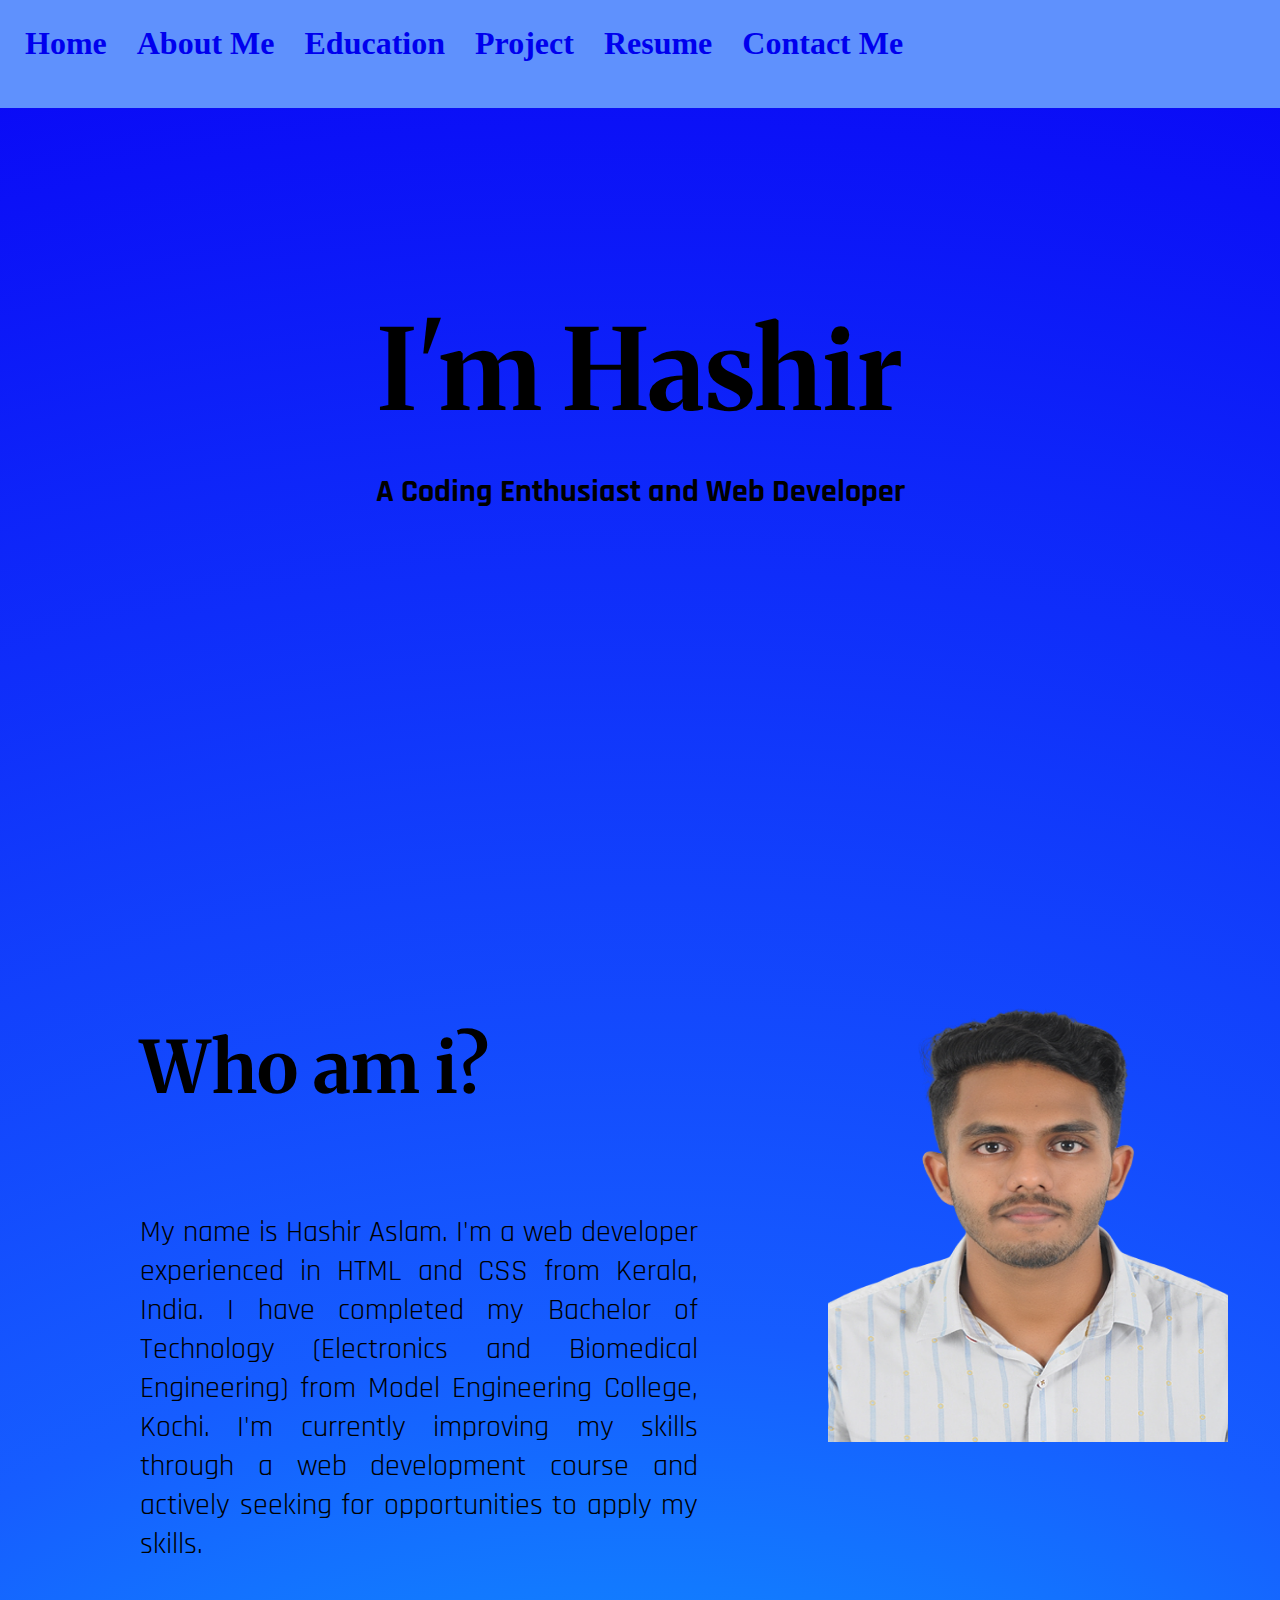
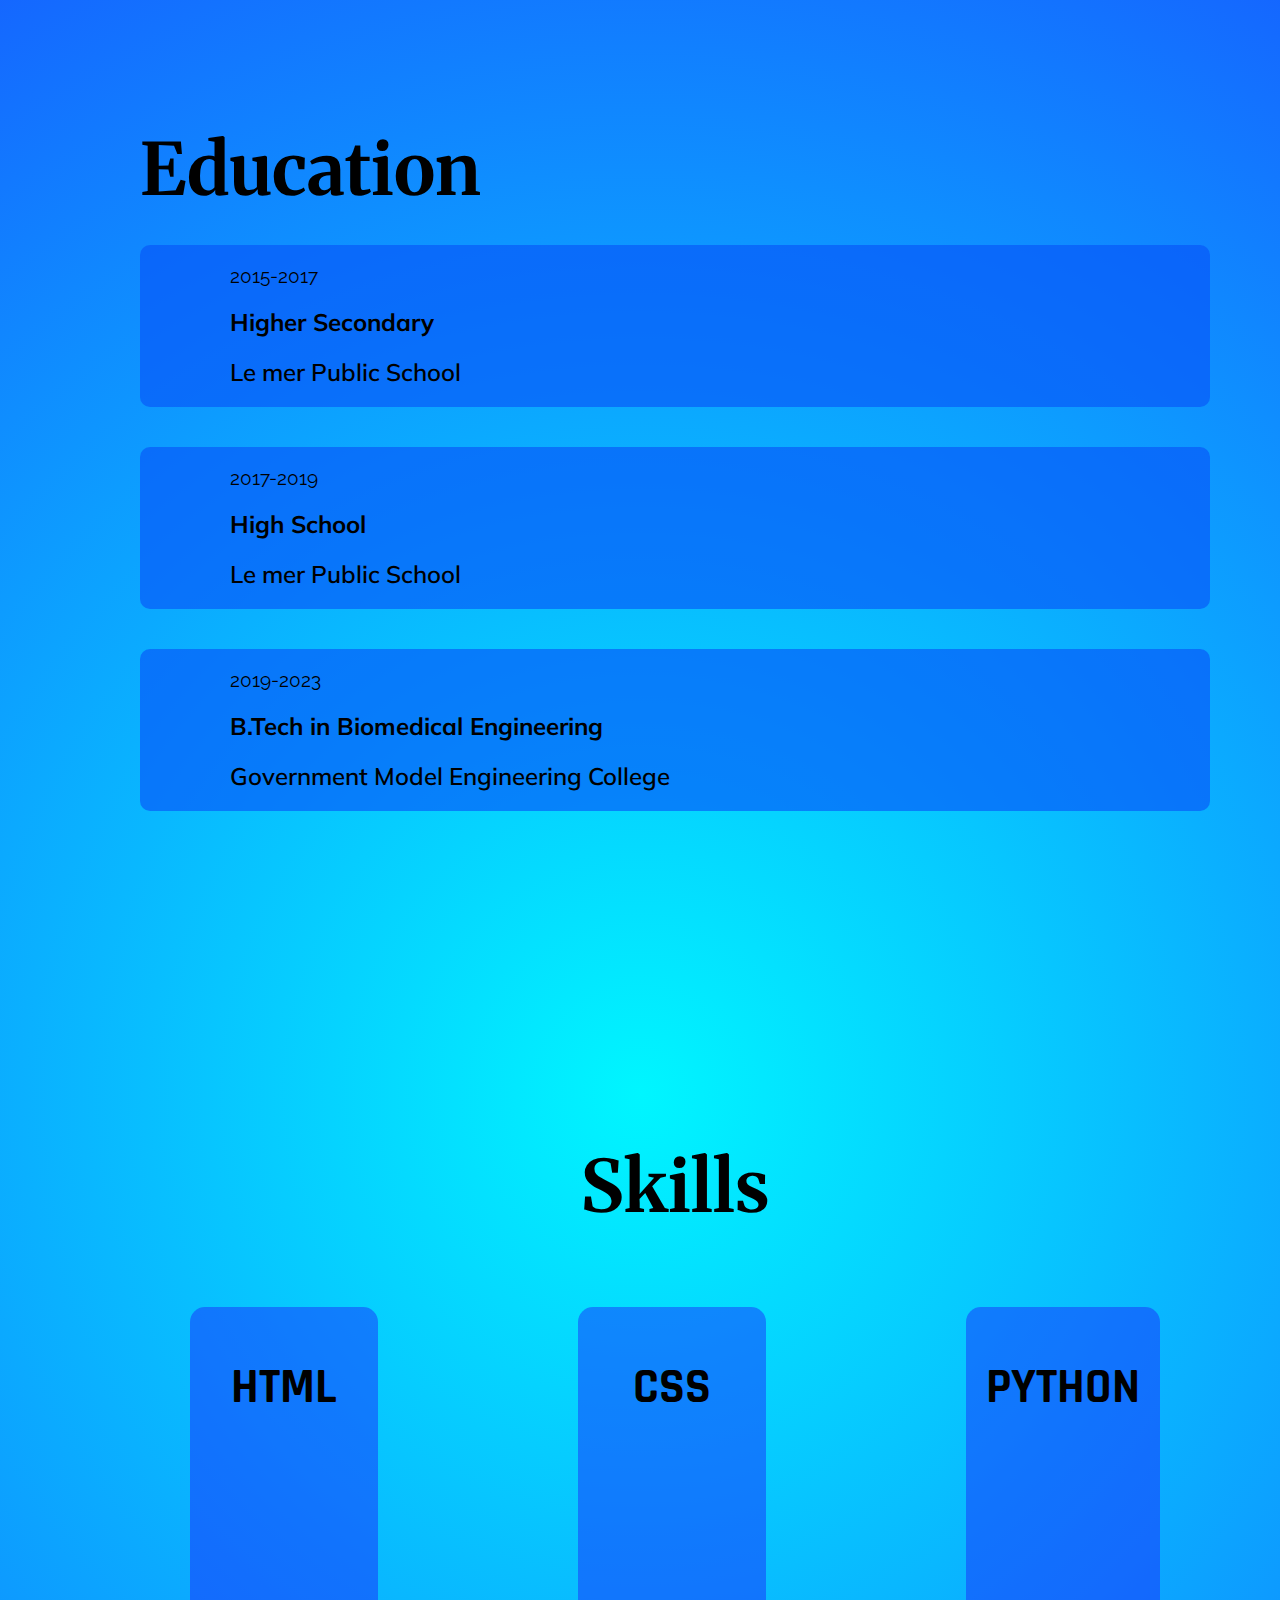
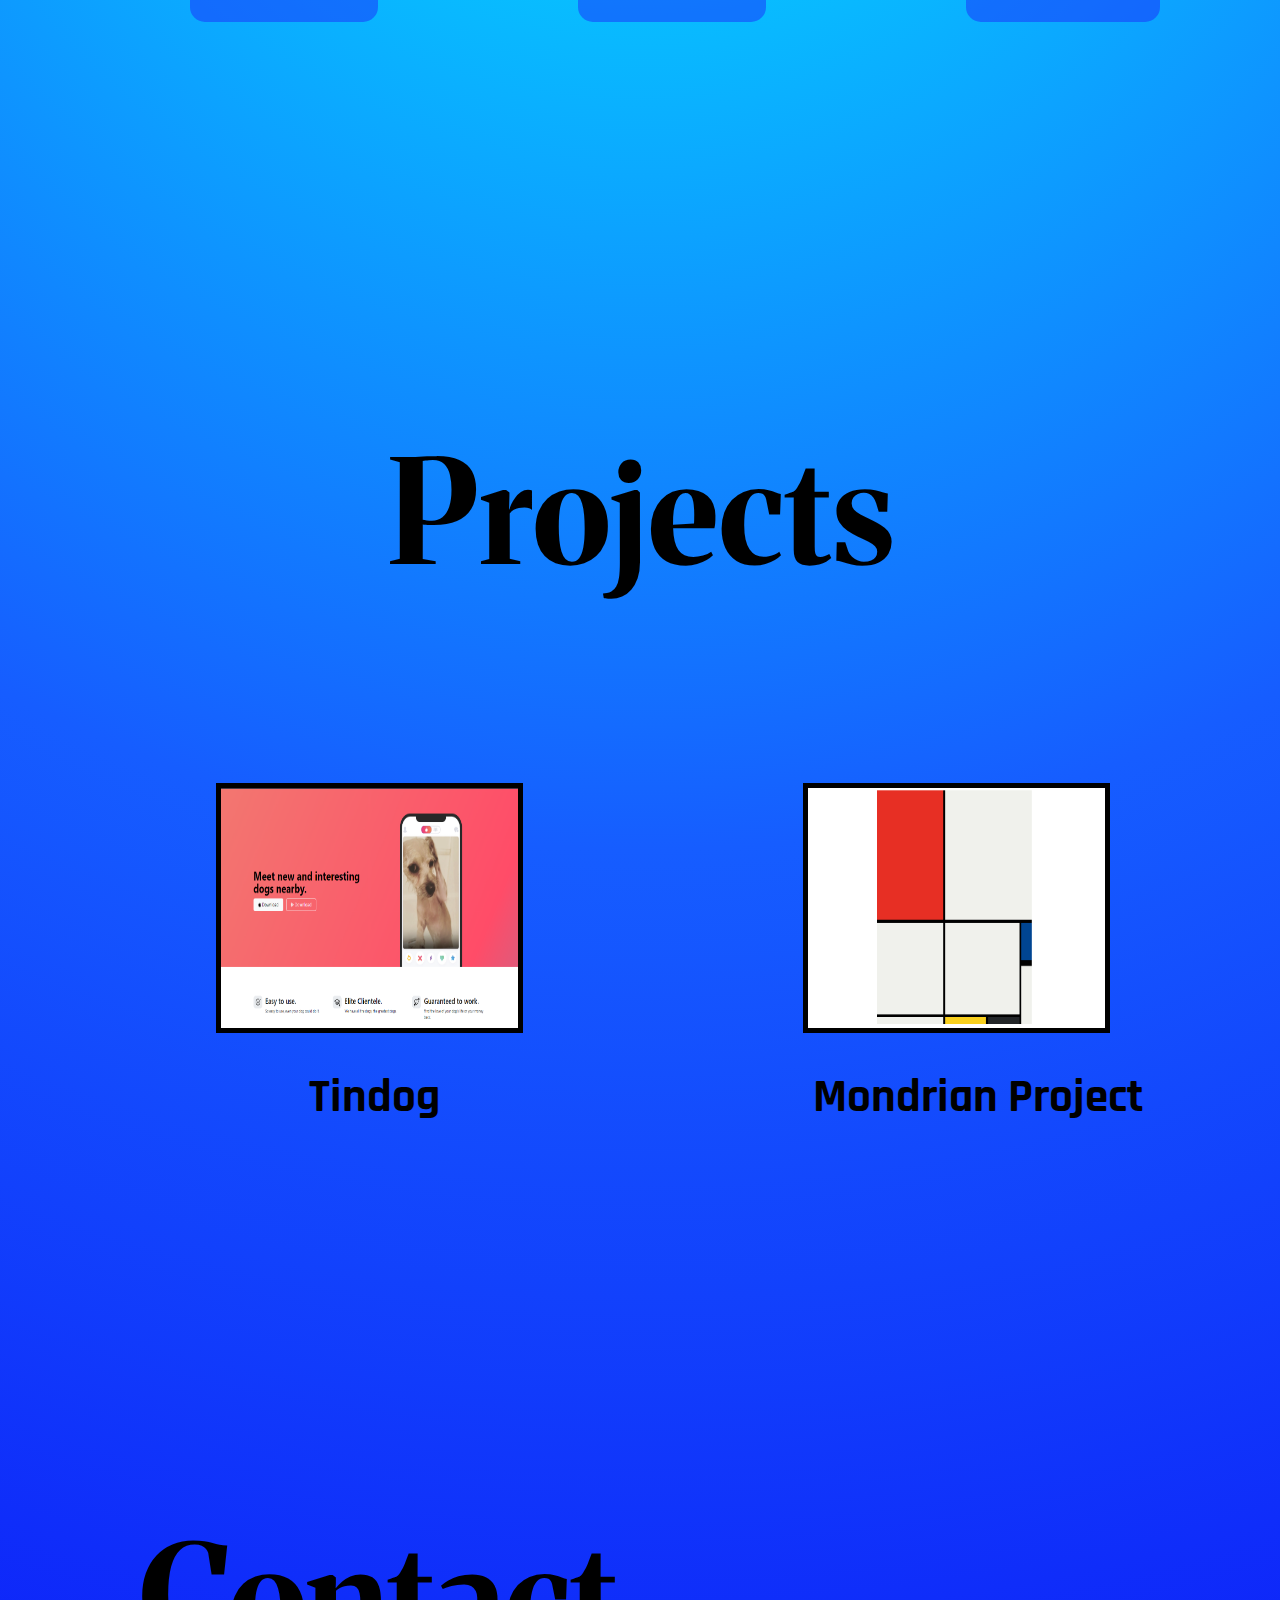
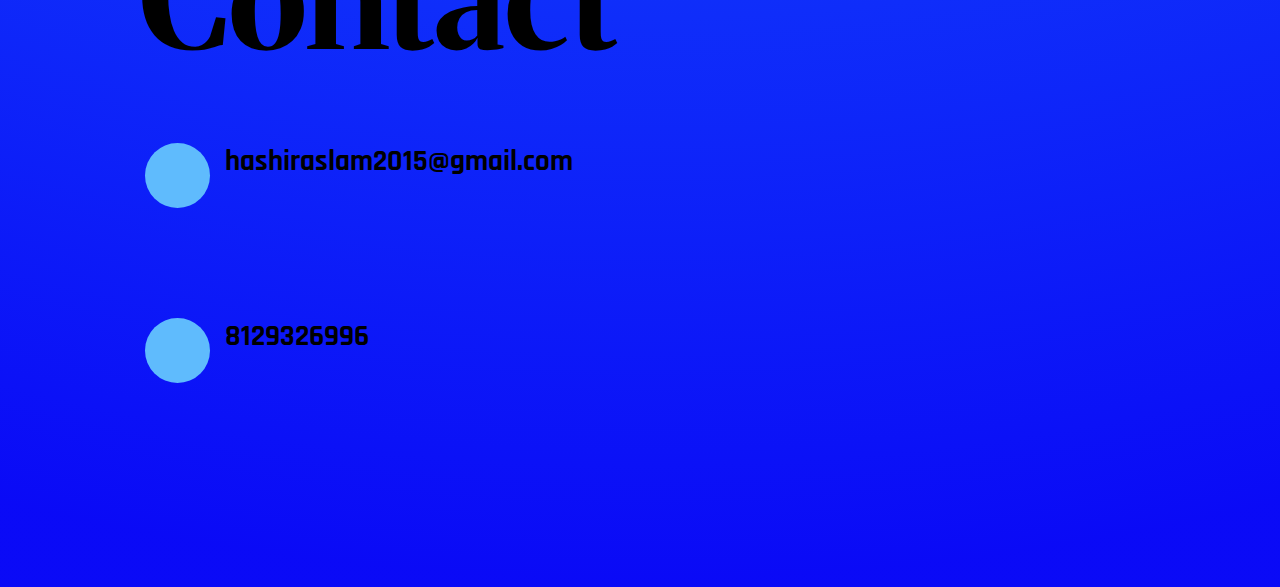
==== index.html @ 955c122b "first commit" ====
<!DOCTYPE html>
<html lang="en">
<head>
    <meta charset="UTF-8">
    <meta name="viewport" content="width=device-width, initial-scale=1.0">
    <title>Hashir Aslam</title>
    <link rel="stylesheet" href="./css/style.css">
    <link rel="stylesheet" href="https://pro.fontawesome.com/releases/v5.10.0/css/all.css" integrity="sha384-AYmEC3Yw5cVb3ZcuHtOA93w35dYTsvhLPVnYs9eStHfGJvOvKxVfELGroGkvsg+p" crossorigin="anonymous"/>
    <link rel="preconnect" href="https://fonts.googleapis.com">
    <link rel="preconnect" href="https://fonts.gstatic.com" crossorigin>
    <link rel="preconnect" href="https://fonts.googleapis.com">
    <link rel="preconnect" href="https://fonts.gstatic.com" crossorigin>
    <link href="https://fonts.googleapis.com/css2?family=Merriweather:ital@1&display=swap" rel="stylesheet">
    <link rel="preconnect" href="https://fonts.gstatic.com" crossorigin>
    <link href="https://fonts.googleapis.com/css2?family=Rajdhani&family=Slabo+27px&display=swap" rel="stylesheet">
    <link rel="preconnect" href="https://fonts.googleapis.com">
    <link rel="preconnect" href="https://fonts.gstatic.com" crossorigin>
    <link href="https://fonts.googleapis.com/css2?family=Mulish:wght@600;800&display=swap" rel="stylesheet">

    <link href="https://fonts.googleapis.com/css2?family=Raleway:wght@300&display=swap" rel="stylesheet">
    <link rel="stylesheet" href="https://pro.fontawesome.com/releases/v5.10.0/css/all.css" integrity="sha384-AYmEC3Yw5cVb3ZcuHtOA93w35dYTsvhLPVnYs9eStHfGJvOvKxVfELGroGkvsg+p" crossorigin="anonymous"/>
</head>
<body>
    <nav>
        <div class="container">
            <div class="nav">
                <ul class="navbar-list">
                    <li>
                        <h2><a href="index.html">Home</a></h2>
                    </li>
                    <li>
                        <h2><a href="#About">About Me</a></h2>
                    </li>
                    <li>
                        <h2><a href="#education">Education</a></h2>
                    </li>
                    <li>
                        <h2><a href="#project">Project</a></h2>
                    </li>
                    <li>
                        <!-- <h2><embed src="https://github.com/h-ashir/resume/blob/master/HashirAslam_Resume%20(1pg).pdf" type="">Resume</h2> -->
                        <h2><a href="https://github.com/h-ashir/resume/blob/master/HashirAslam_Resume%20(1pg).pdf" download>Resume</a></h2>
                     </li>
                    <li>
                        <h2><a href="#contact">Contact Me</a></h2>
                    </li>
                </ul>
            </div>

        </div>
    </nav>
    <main>
        <section id="home">
            <div class="container hero">
                <h1>I'm Hashir</h1>
                <h3>A Coding Enthusiast and Web Developer</h3>
            </div>
        </section>
        <section id="About">
            <div class="container about">
                <h1>Who am i?</h1>
                <img src="./assets/image/Photo-removebg-preview.png" alt="my-photo">
                <p>My name is Hashir Aslam. I'm a web developer experienced in HTML and CSS from Kerala, India. I have completed my Bachelor of Technology (Electronics and Biomedical Engineering) from Model Engineering College, Kochi. I'm currently improving my skills through a web development course and actively seeking for opportunities to apply my skills.</p>
            </div>
        </section>
        <section id="education">
            <div class="container education">
                <!-- <div class="education-body"> -->
                <div class="education-details">
                    <h1>Education</h1>
                    <div class="higher-secondary" id="edu">
                        <div class="icon">
                            <i class="fas fa-school"></i>
                        </div>
                        <div class="description">
                            <div class="education-year">2015-2017</div>
                            <div class="education-level">Higher Secondary</div>
                            <div class="education-institution">Le mer Public School</div>
                        </div>
                        
                        
                    </div>
                    <div class="high-school" id="edu">
                        <div class="icon">
                            <i class="fas fa-university"></i>
                        </div>
                        <div class="description">
                            <div class="education-year">2017-2019</div>
                            <div class="education-level">High School</div>
                            <div class="education-institution">Le mer Public School</div>
                        </div>
                        
                        
                    </div>
                    <div class="high-school" id="edu">
                        <div class="icon">
                            <i class="fas fa-graduation-cap"></i>
                        </div>
                        <div class="description">
                            <div class="education-year">2019-2023</div>
                            <div class="education-level">B.Tech in Biomedical Engineering</div>
                            <div class="education-institution">Government Model Engineering College</div>
                        </div>
                        
                        
                    </div>
                </div>
                <!-- </div> -->
            </div>
        </section>
        <section id="skills">
            <div class="container skills">
                <div class="skill-title">
                    <h1>Skills</h1>
                </div>
                <div class="skill-description">
                    <div class="skills-tab">
                        <div class="HTML-skills">
                            <div class="skill-icon">
                                <i class="fab fa-html5"></i>
                            </div>
                            <div class="skill-name">
                                <h3>HTML</h3>
                            </div>   
                        </div>
                    </div>
                    <div class="skills-tab">
                        <div class="CSS-skills">
                            <div class="skill-icon">
                                <i class="fab fa-css3-alt"></i>
                            </div>
                            <div class="skill-name">
                                <h3>CSS</h3>
                            </div>
                        </div>
                    </div>
                    <div class="skills-tab">
                        <div class="python-skills">
                            <div class="skill-icon">
                                <i class="fab fa-python"></i>
                            </div>
                            <div class="skill-name">
                                <h3>PYTHON</h3>
                            </div>
                        </div>
                    </div>
                </div>
                
            </div>
        </section>

        <section id="project">
            <div class="container project">
                <div class="project-title">
                    <h1>Projects</h1>
                </div>
                <div class="project-description">
                    <div class="project-tab">
                        <div class="mondrian">
                            <a href="https://h-ashir.github.io/Tindog/">
                                <img src="./assets/image/Tindog.png" class="proj-img" alt="tindog-image">
                            </a>
                            <div class="project-name">
                                <h3>Tindog</h3>
                            </div>
                        </div>
                        <div class="tindog">
                            <a href="https://h-ashir.github.io/Mondrian-project/">
                                <img src="./assets/image/Mondrian.png" class="proj-img" alt="mondrian-image">
                            </a>
                            <div class="project-name">
                                <h3>Mondrian Project</h3>
                            </div>
                        </div>
                        
                    </div>
                </div>
            </div>
        </section>
        <section id="contact">
            <div class="container contact">
                <div class="contact-title">
                    <h1>Contact</h1>
                </div>
                <div class="contact-descriptiom">
                    <div class="contact-tab">
                        <div class="mail">
                            <div class="contact-icon">
                                <i class="far fa-envelope"></i>
                            </div>
                            <div class="personal">
                                <a href="mailto:hashiraslam2015@gmail.com">
                                    <p>hashiraslam2015@gmail.com</p>
                                </a>
                            </div>
                        </div>
                        <div class="mail">
                            <div class="contact-icon">
                                <i class="fas fa-phone-alt"></i>
                            </div>
                            <div class="personal">
                                <a href="tel:+918129326996">
                                    <p>8129326996</p>
                                </a>
                            </div>
                        </div>
                    </div>
                </div>
            </div>

        </section>
    </main>
    
</body>
</html>
---- css/style.css ----
*{
    margin: 0;
    padding: 0;
    box-sizing: border-box;
}
/* #home{
    background-color: blue;
    height: 50px;
} */
/* .nav{
    background-color: blue;
} */
main{
    background: rgb(0,246,255);
    background: radial-gradient(circle, rgba(0,246,255,1) 0%, rgba(22,93,255,1) 49%, rgba(4,4,246,0.9780287114845938) 97%);
}
.nav{
    width: 100vw;
    background-color: #5f91fd;
    position: fixed;
    padding: 25px;
    height: 12vh;
}
.navbar-list{
    display: flex;
    gap: 30px;
}
li{
    list-style: none;
    /* padding: 20px; */
}
a{
    text-decoration: none;
}
#home{
    display: flex;
    justify-content: center;
    text-align: center;
    padding: 300px;
}
h1{
    font-family: 'Merriweather', serif;
}
h3{
    font-family: 'Rajdhani', sans-serif;
    padding-top: 30px;
}
p{
    font-family: 'Rajdhani', sans-serif;
}
h2{
    font-size: 2rem;
}
.hero h1{
    font-size: 7rem;
}
.hero h3{
    font-size: 2rem;
}

/* .about{
    display: flex;
    flex-direction: column; 
    width: 800px;
    justify-content: center;
    margin-left: 300px;
} */

.about{
    display: grid;
    grid-template-columns: 1.3fr 1fr;
    grid-template-rows: 1fr 1fr;
    grid-gap: 50px;
    /* height: 100vh; */
}
.about:nth-child(1){
    width: 85vw;
    margin-left: 140px;
}

img{
    height: 450px;
    width: 400px;
    margin-top: 180px;
    grid-row: span 2;
    margin-left: 80px;
}

.about h1{
    font-size: 4.5rem;
    /* text-align: center; */
    margin-top: 210px;
    margin-bottom: 50px;
}
.about p{
    text-align: justify;
    font-size: 1.9rem;
}
/*  */
.education{
    /* background-color: bisque; */
    /* display: flex; */
    /* flex-direction: column; */
    /* gap: 30px; */
    padding: 70px;
    padding-top: 160px;
    height: 85vh;
    margin-left: 70px;
    height: 100%;
}

.education-details h1{
    font-size: 4.5rem;
}
.education-year{
    font-family: 'Raleway', sans-serif;
    font-size: 1.2rem;
}
.education-level{
    font-family: 'Mulish', sans-serif;
    font-weight:bolder;
    font-size: 1.5rem;
}
.education-institution{
    font-family: 'Mulish', sans-serif;
    font-weight: 600;
    font-size: 1.5rem;
}
#edu{
    margin-top: 30px;
    display: flex;
    /* gap: 20px; */
    background-color: rgba(8, 84, 247, 0.637);
    border-radius: 10px;
    padding: 20px;
    margin-bottom: 40px;

}
.description{
    display: flex;
    flex-direction: column;
    gap: 20px;
    /* margin-left: 20px; */
}

.icon{
    display: flex;
    justify-content: center;
    align-items: center;
    /* background-color: rgb(0, 110, 255); */
    margin-right: 10px;
    height: 60px;
    width: 60px;
    border-radius: 50%;
}

.fa-school{
    color: rgb(2, 39, 160);
    font-size: 2.1rem;
}
.fa-university{
    color: rgb(2, 39, 160);
    font-size: 2.5rem;
}
.fa-graduation-cap{
    color: rgb(2, 39, 160);
    font-size: 2.5rem;
}

#skills{
    margin-left: 70px;
    padding: 70px;
    /* display: flex;
    justify-content: center; */
    /* margin-top: 30px; */
}
.skill-title{
    display: flex;
    justify-content: center;
    margin-top: 150px;
}
.skill-title h1{
    font-size: 4.5rem;

}
.skill-description{
    /* background-color: aqua; */
    width: 100%;
    display: flex;
    gap: 30px;
    display: flex;
    /* flex-wrap: wrap; */
    /* flex-flow: row wrap; */
    justify-content:space-evenly;
    /* padding-top: 30px; */
    margin-top: 25px;
    gap: 200px;
    padding: 50px;

}
.skills-tab{
    display: flex;
    /* flex-direction: column; */
    justify-content: center;
    padding: 20px;
    width: 35vw;
    height: 35vh;
    background-color: rgba(28, 32, 250, 0.452);
    border-radius: 15px;
}
/* .inside-skills{
    background-color: blueviolet;
} */
.skill-icon{
    display: flex;
    justify-content: center;
}
.fa-html5{
    /* color: rgba(246,123,53,255); */
    font-size: 7.5rem;
}
.fa-css3-alt{
    font-size: 7.5rem;
}
.fa-python{
    font-size: 7.5rem;
}
.skill-name h3{
    font-size: 3rem;
}

#project{
    /* margin-left: 70px; */
    padding: 70px;
    margin-top: 180px;
    padding-top: 100px;
    /* display: flex;
    justify-content: center; */
}
.project-title{
    display: flex;
    justify-content: center;
    font-size: 4.5rem;
}
.project-description{
    width: 100%;
    gap: 100px;
    gap: 200px;
}
.project-tab{
    /* background-color: aqua; */
    display: flex;
    justify-content: center;
    gap: 200px;

}
.project-name{
    display: flex;
    justify-content: center;
}
.proj-img{
    width: 24vw;
    /* width: 300px; */
    border: 5px solid black;
    height: 250px;
}
.project-name{
    padding-left: 90px;
    font-size: 2.5rem;
}

.contact{
    padding: 70px;
    padding-top: 260px;
    height: 85vh;
    /* padding-top: 100px; */
    margin-left: 70px;
    height: 110vh;
}
.contact-tab{
    /* background-color: #5fbbfd; */
    display: grid;
    grid-template-rows: 1fr 1fr;
    grid-gap: 50px;
}
.mail{
    display: flex;
    flex-direction: row;
    gap: 15px;
    padding: 5px;
    margin-top: 50px;
}
a{
    text-decoration: none;
}
.contact-title{
    padding-top: 50px;
    font-size: 4.5rem;
}
.personal p{
        font-size: 1.8rem;
        color: black;
        font-weight: bold;
}
.contact-icon{
    background-color: #5fbbfd;
    height: 65px;
    width: 65px;
    display: flex;
    justify-content: center;
    align-items: center;
    border-radius: 50%;
}
.fa-envelope{
    font-size: 2.1rem;
}
.fa-phone-alt{
    font-size: 2.1rem;
}
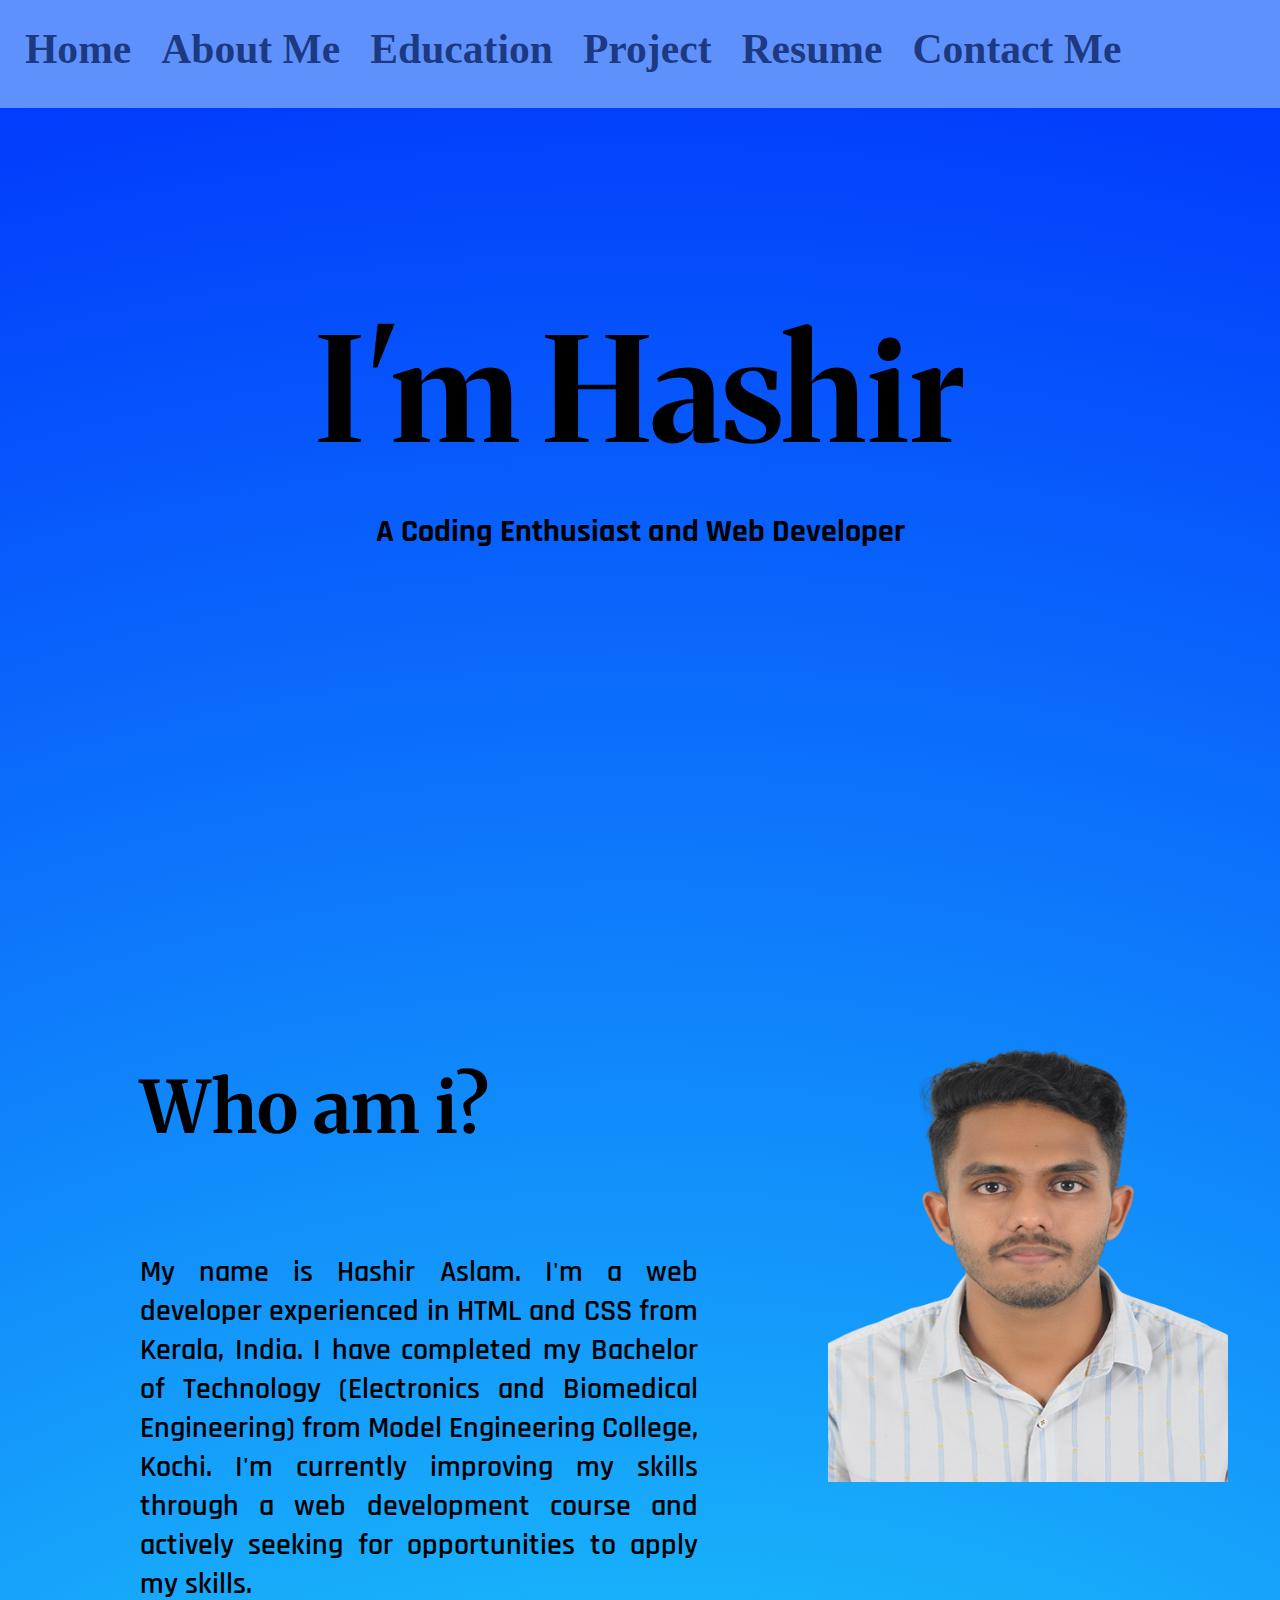
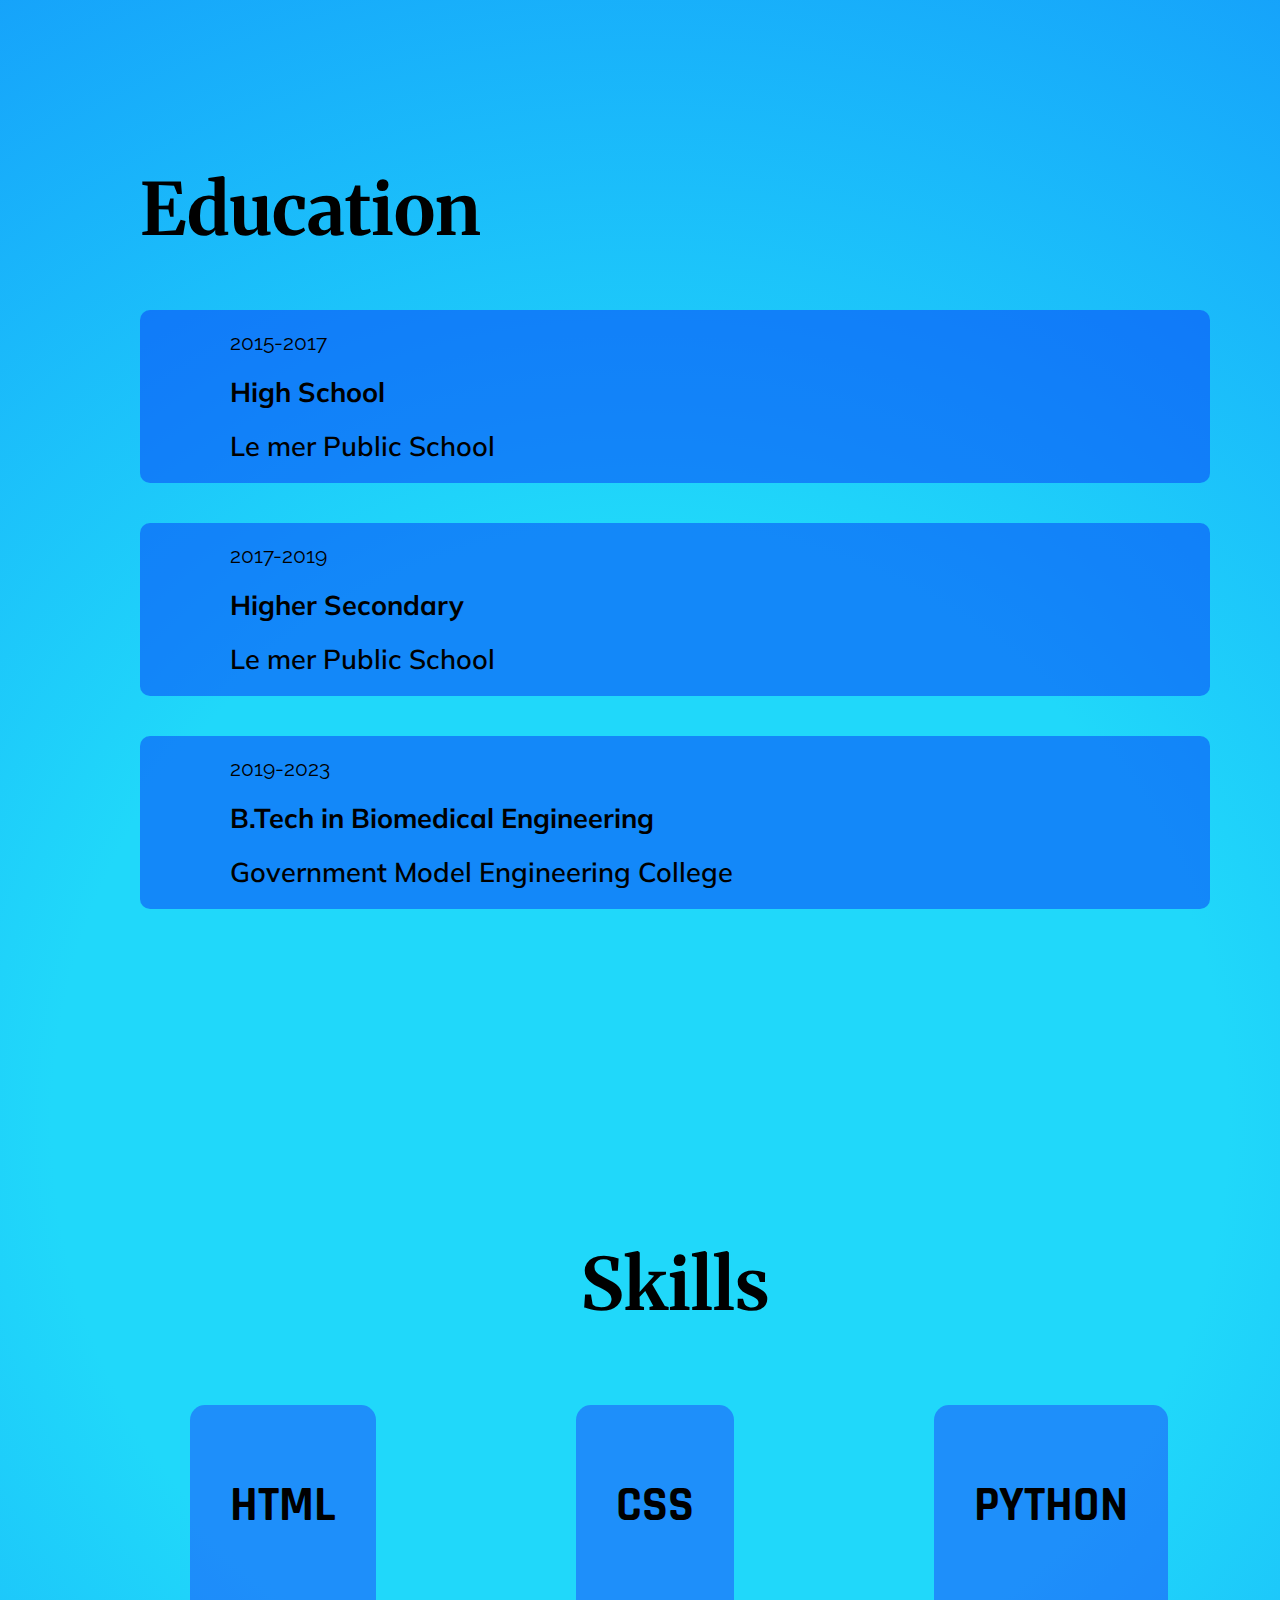
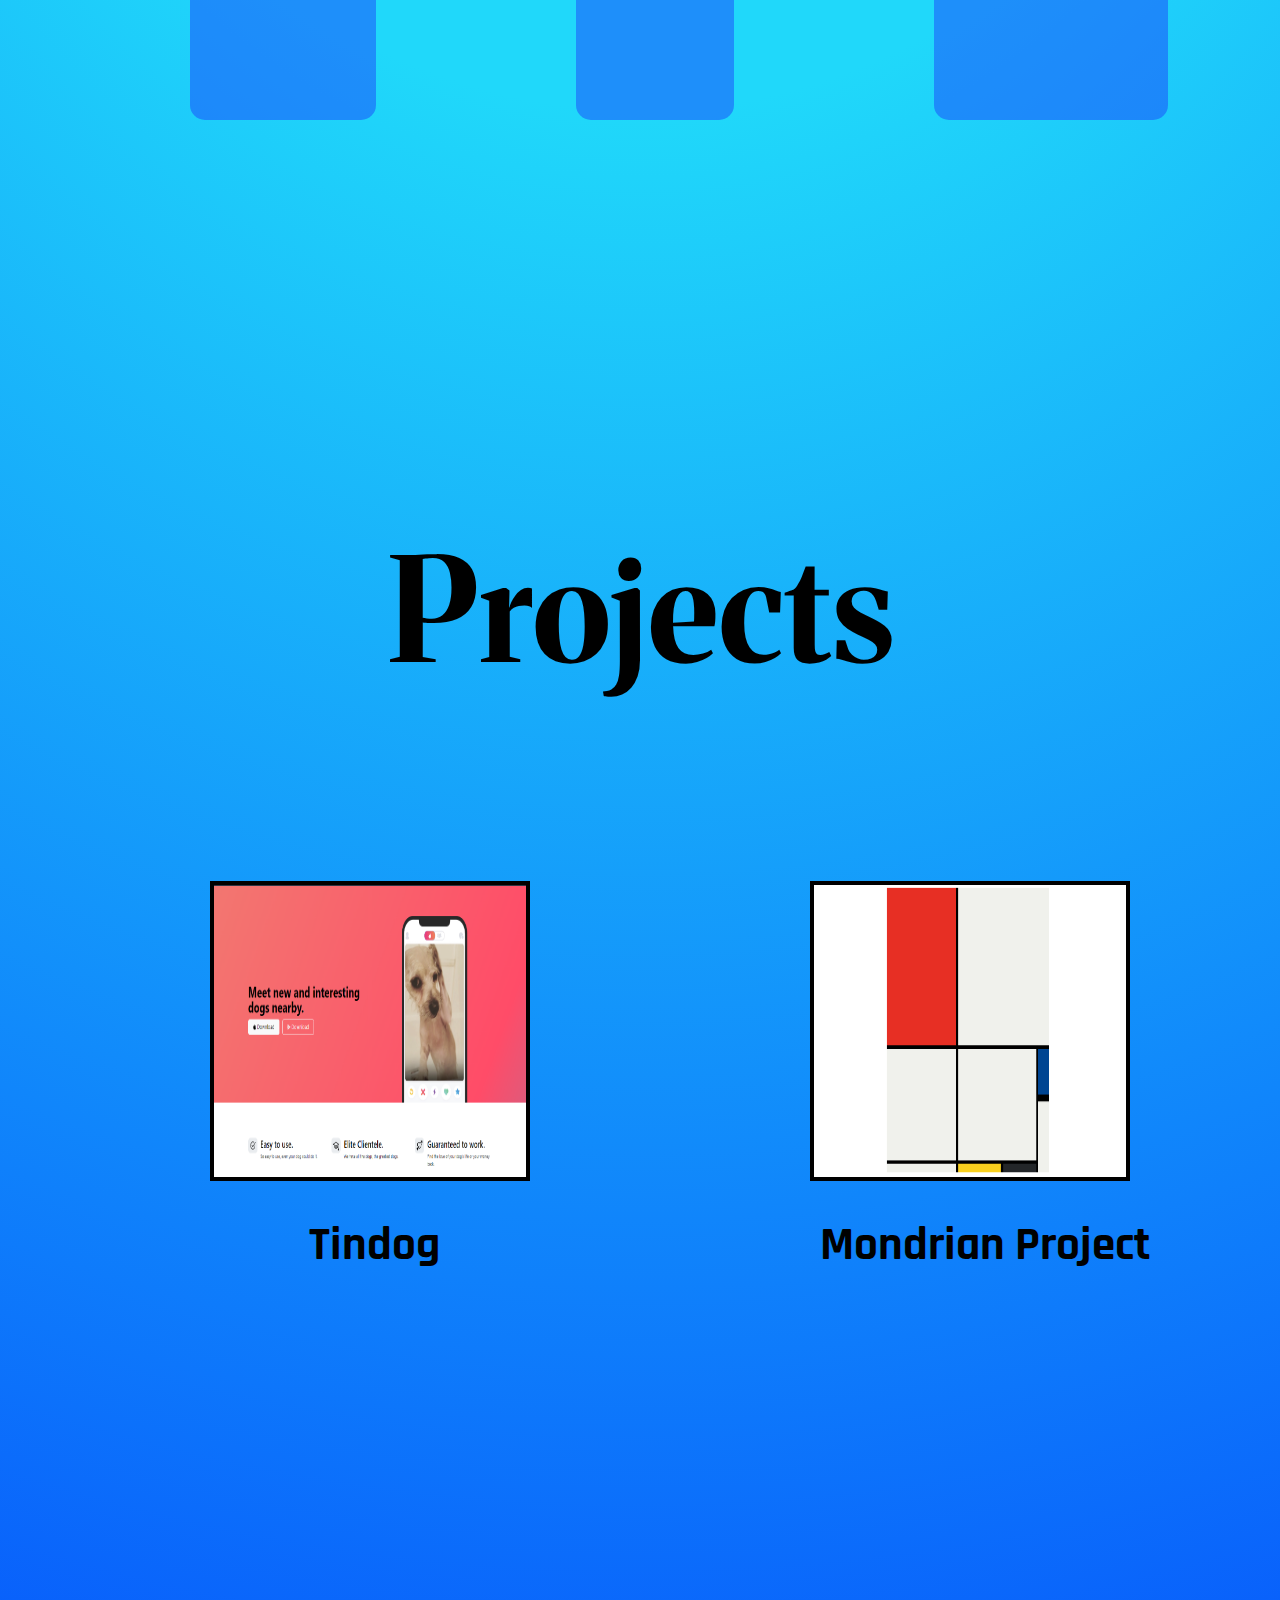
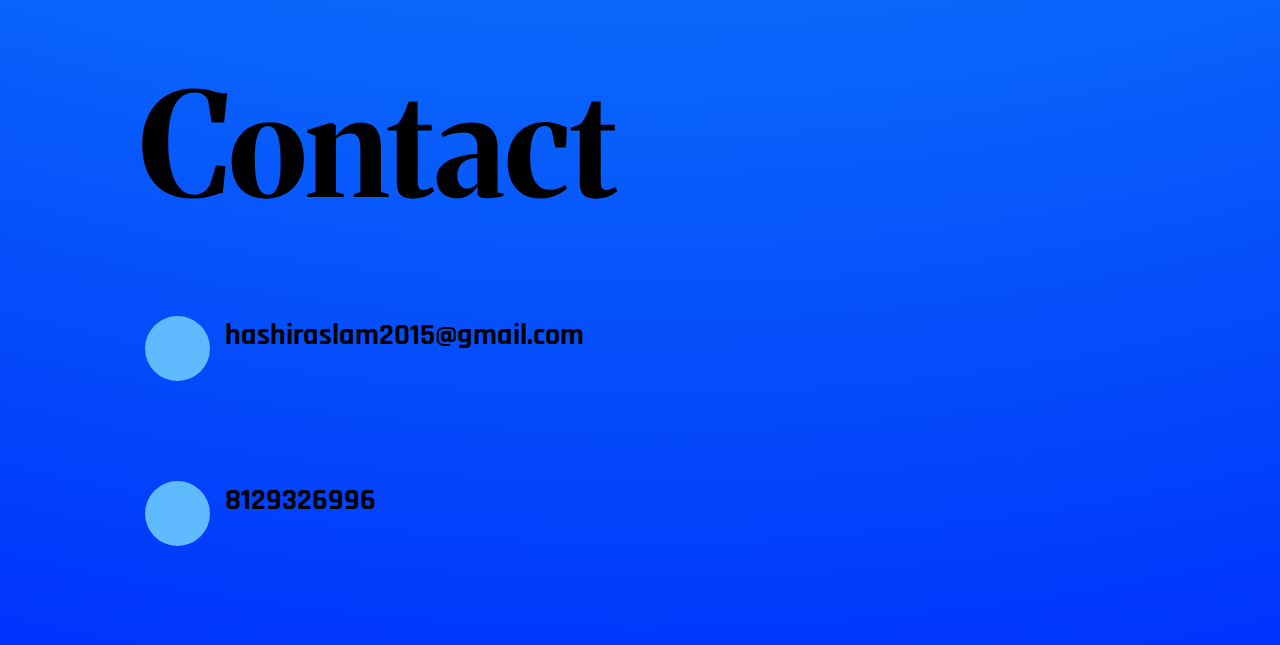
==== commit 06b5756f: "css changes 1" ====
--- a/index.html
+++ b/index.html
@@ -74,7 +74,7 @@
                         </div>
                         <div class="description">
                             <div class="education-year">2015-2017</div>
-                            <div class="education-level">Higher Secondary</div>
+                            <div class="education-level">High School</div>
                             <div class="education-institution">Le mer Public School</div>
                         </div>
                         
@@ -86,7 +86,7 @@
                         </div>
                         <div class="description">
                             <div class="education-year">2017-2019</div>
-                            <div class="education-level">High School</div>
+                            <div class="education-level">Higher Secondary</div>
                             <div class="education-institution">Le mer Public School</div>
                         </div>
                         
--- a/css/style.css
+++ b/css/style.css
@@ -11,8 +11,8 @@
     background-color: blue;
 } */
 main{
-    background: rgb(0,246,255);
-    background: radial-gradient(circle, rgba(0,246,255,1) 0%, rgba(22,93,255,1) 49%, rgba(4,4,246,0.9780287114845938) 97%);
+    background: rgb(32,216,250);
+    background: radial-gradient(circle, rgba(32,216,250,1) 21%, rgba(0,51,252,1) 100%);
 }
 .nav{
     width: 100vw;
@@ -25,6 +25,10 @@
     display: flex;
     gap: 30px;
 }
+.nav a{
+    color: rgba(0, 17, 73, 0.705)
+}
+
 li{
     list-style: none;
     /* padding: 20px; */
@@ -49,10 +53,10 @@
     font-family: 'Rajdhani', sans-serif;
 }
 h2{
-    font-size: 2rem;
+    font-size: 2.6rem;
 }
 .hero h1{
-    font-size: 7rem;
+    font-size: 9rem;
 }
 .hero h3{
     font-size: 2rem;
@@ -95,6 +99,7 @@
 .about p{
     text-align: justify;
     font-size: 1.9rem;
+    font-weight: 600;
 }
 /*  */
 .education{
@@ -111,26 +116,27 @@
 
 .education-details h1{
     font-size: 4.5rem;
+    padding-bottom: 25px;
 }
 .education-year{
     font-family: 'Raleway', sans-serif;
-    font-size: 1.2rem;
+    font-size: 1.3rem;
 }
 .education-level{
     font-family: 'Mulish', sans-serif;
     font-weight:bolder;
-    font-size: 1.5rem;
+    font-size: 1.7rem;
 }
 .education-institution{
     font-family: 'Mulish', sans-serif;
     font-weight: 600;
-    font-size: 1.5rem;
+    font-size: 1.7rem;
 }
 #edu{
     margin-top: 30px;
     display: flex;
     /* gap: 20px; */
-    background-color: rgba(8, 84, 247, 0.637);
+    background-color: rgba(8, 64, 247, 0.521);
     border-radius: 10px;
     padding: 20px;
     margin-bottom: 40px;
@@ -155,15 +161,15 @@
 }
 
 .fa-school{
-    color: rgb(2, 39, 160);
+    color: rgb(0, 8, 122);
     font-size: 2.1rem;
 }
 .fa-university{
-    color: rgb(2, 39, 160);
+    color: rgb(0, 8, 122);
     font-size: 2.5rem;
 }
 .fa-graduation-cap{
-    color: rgb(2, 39, 160);
+    color: rgb(0, 8, 122);
     font-size: 2.5rem;
 }
 
@@ -202,10 +208,10 @@
     display: flex;
     /* flex-direction: column; */
     justify-content: center;
-    padding: 20px;
+    padding: 40px;
     width: 35vw;
     height: 35vh;
-    background-color: rgba(28, 32, 250, 0.452);
+    background-color: rgba(28, 61, 250, 0.466);
     border-radius: 15px;
 }
 /* .inside-skills{
@@ -244,8 +250,7 @@
 }
 .project-description{
     width: 100%;
-    gap: 100px;
-    gap: 200px;
+
 }
 .project-tab{
     /* background-color: aqua; */
@@ -257,16 +262,14 @@
 .project-name{
     display: flex;
     justify-content: center;
-}
-.proj-img{
-    width: 24vw;
-    /* width: 300px; */
-    border: 5px solid black;
-    height: 250px;
-}
-.project-name{
     padding-left: 90px;
     font-size: 2.5rem;
+}
+.proj-img{
+    width: 25vw;
+    /* width: 300px; */
+    border: 4px solid black;
+    height: 300px;
 }
 
 .contact{
@@ -275,13 +278,13 @@
     height: 85vh;
     /* padding-top: 100px; */
     margin-left: 70px;
-    height: 110vh;
+    height: 100vh;
 }
 .contact-tab{
     /* background-color: #5fbbfd; */
     display: grid;
     grid-template-rows: 1fr 1fr;
-    grid-gap: 50px;
+    grid-gap: 40px;
 }
 .mail{
     display: flex;
@@ -295,10 +298,11 @@
 }
 .contact-title{
     padding-top: 50px;
+    margin-bottom: 25px;
     font-size: 4.5rem;
 }
 .personal p{
-        font-size: 1.8rem;
+        font-size: 1.9rem;
         color: black;
         font-weight: bold;
 }
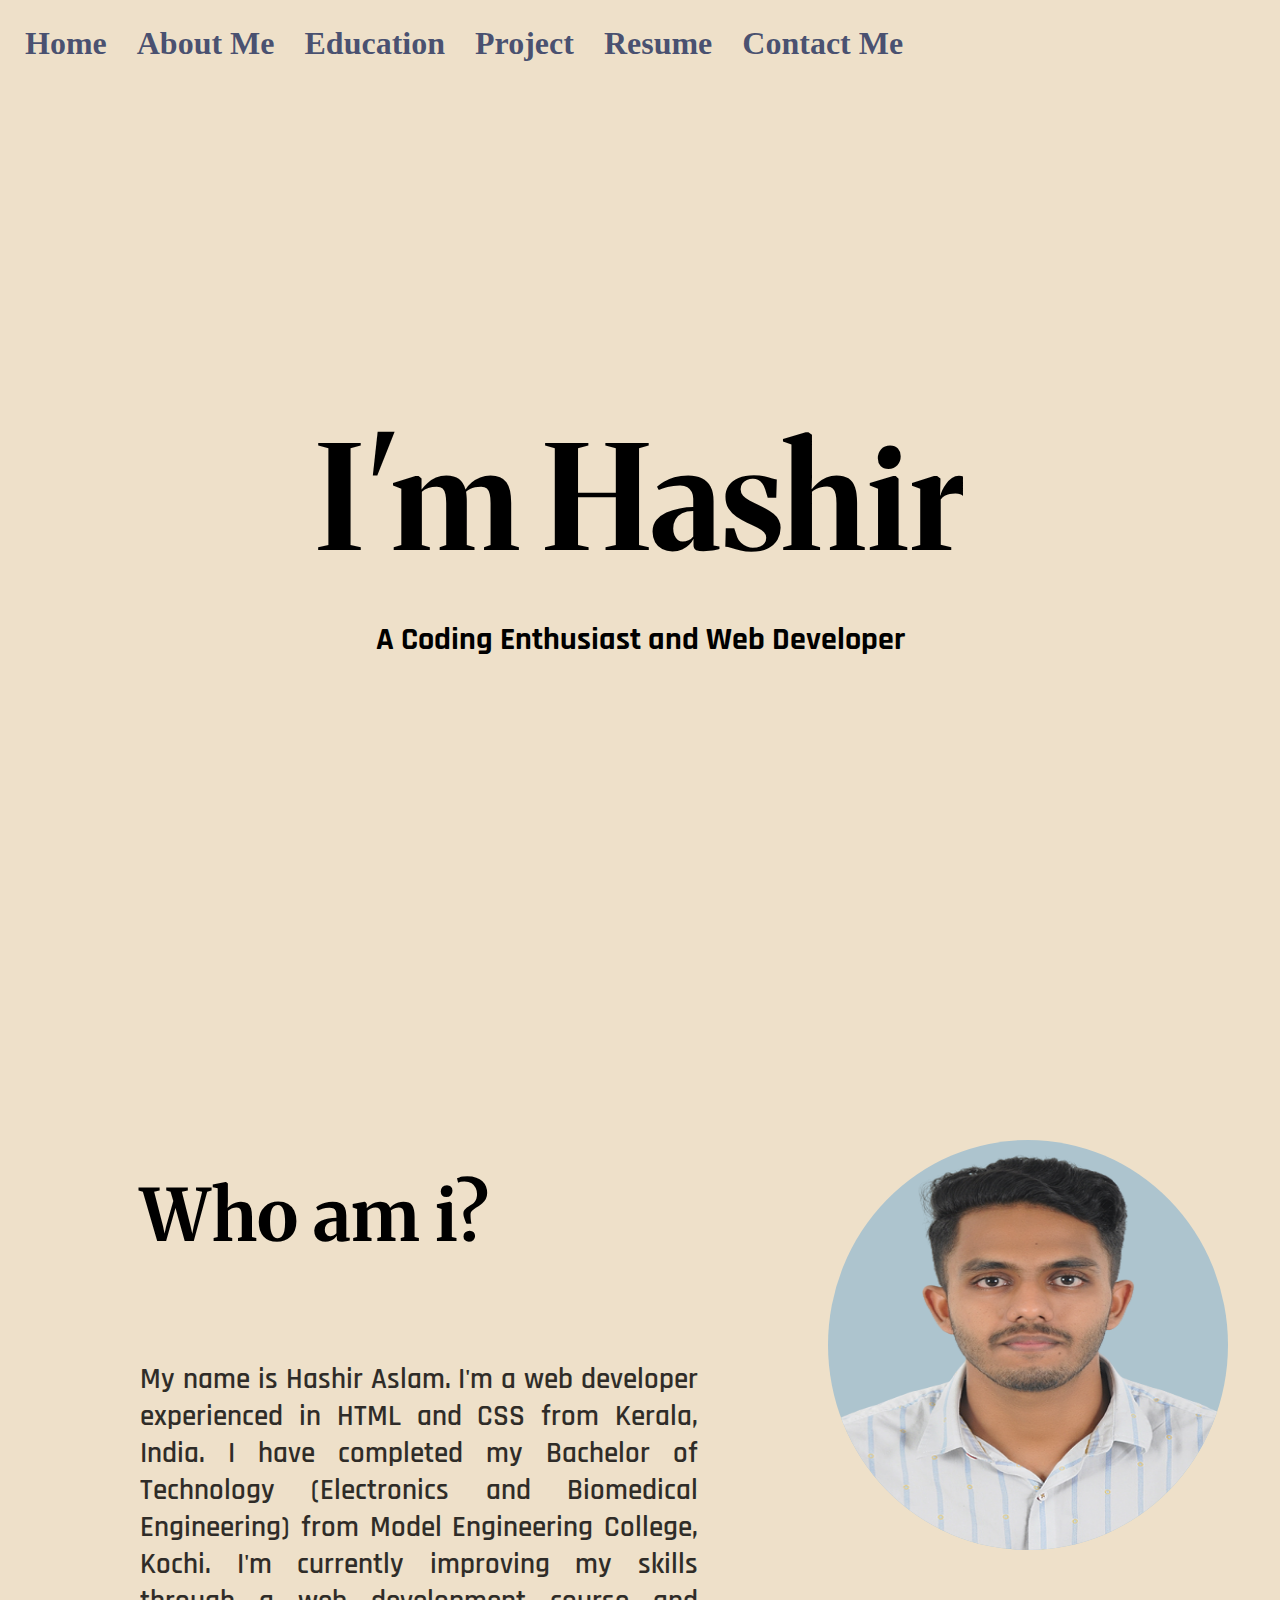
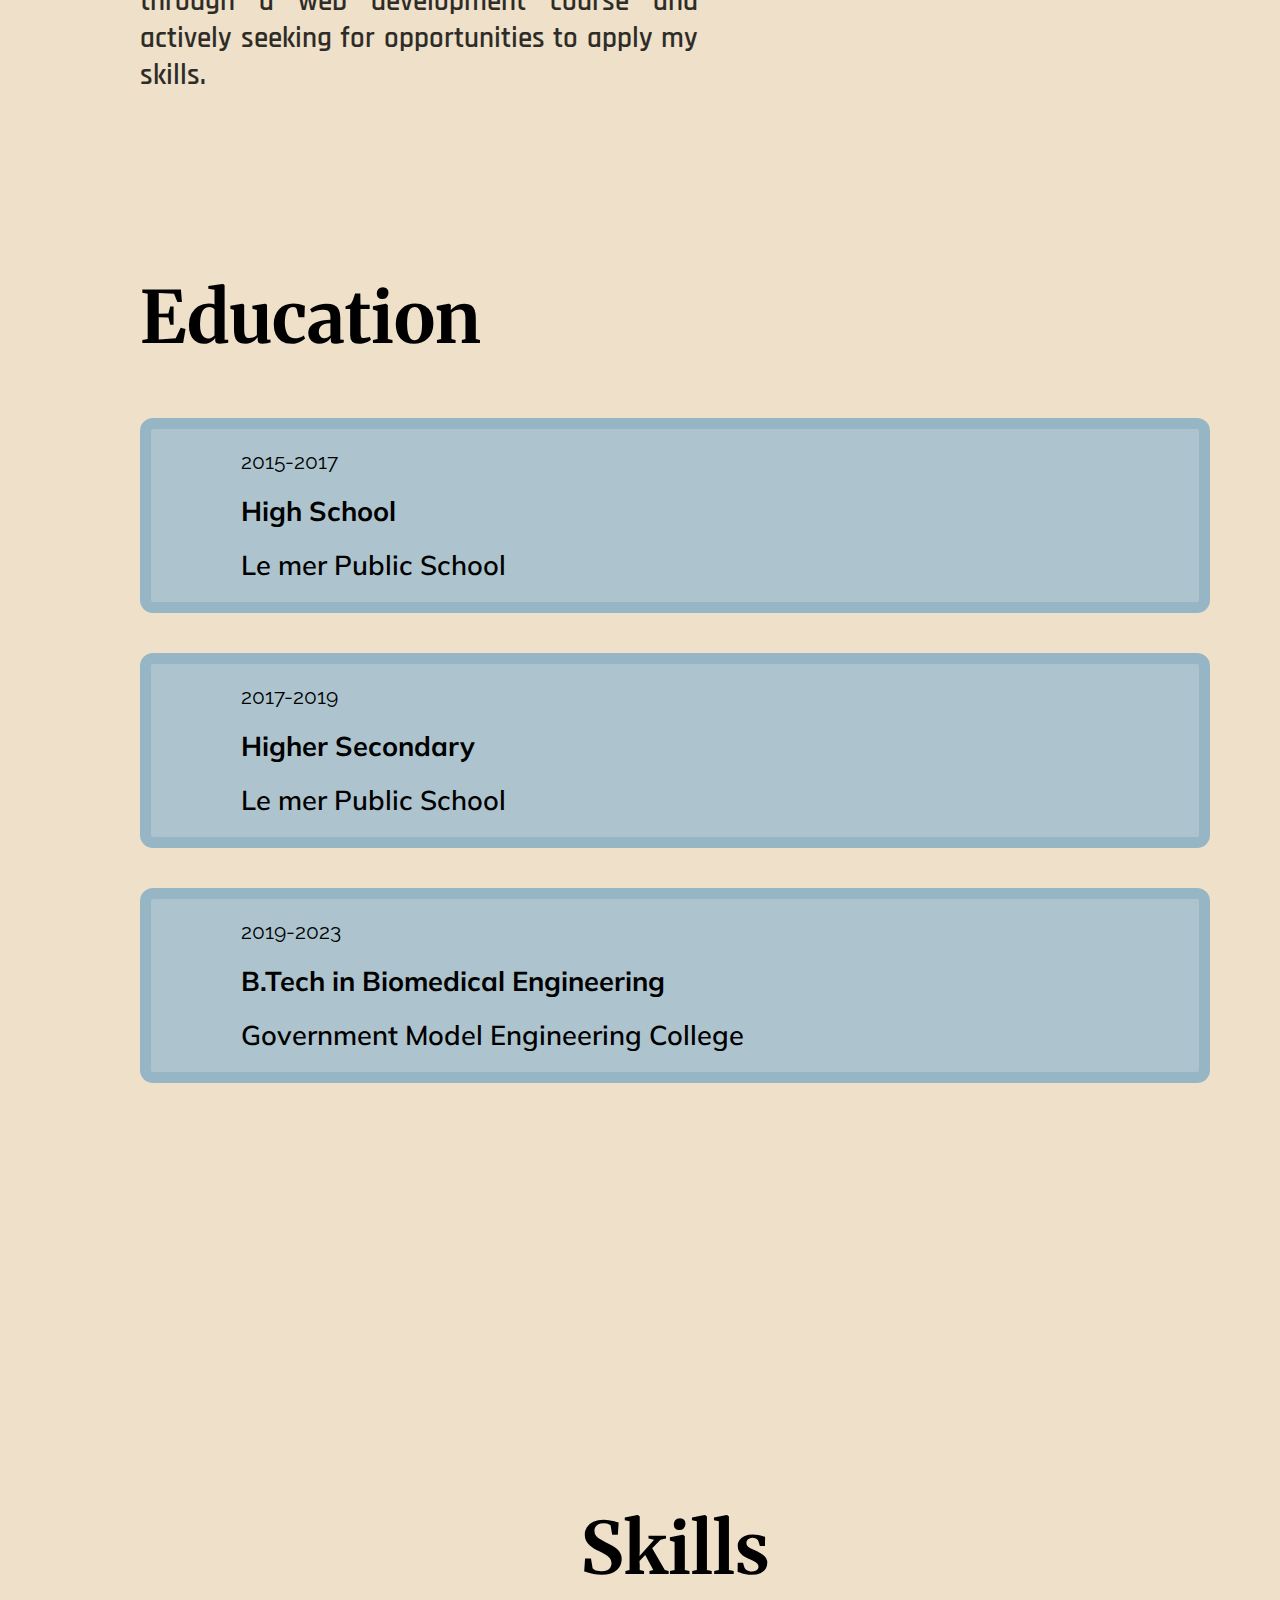
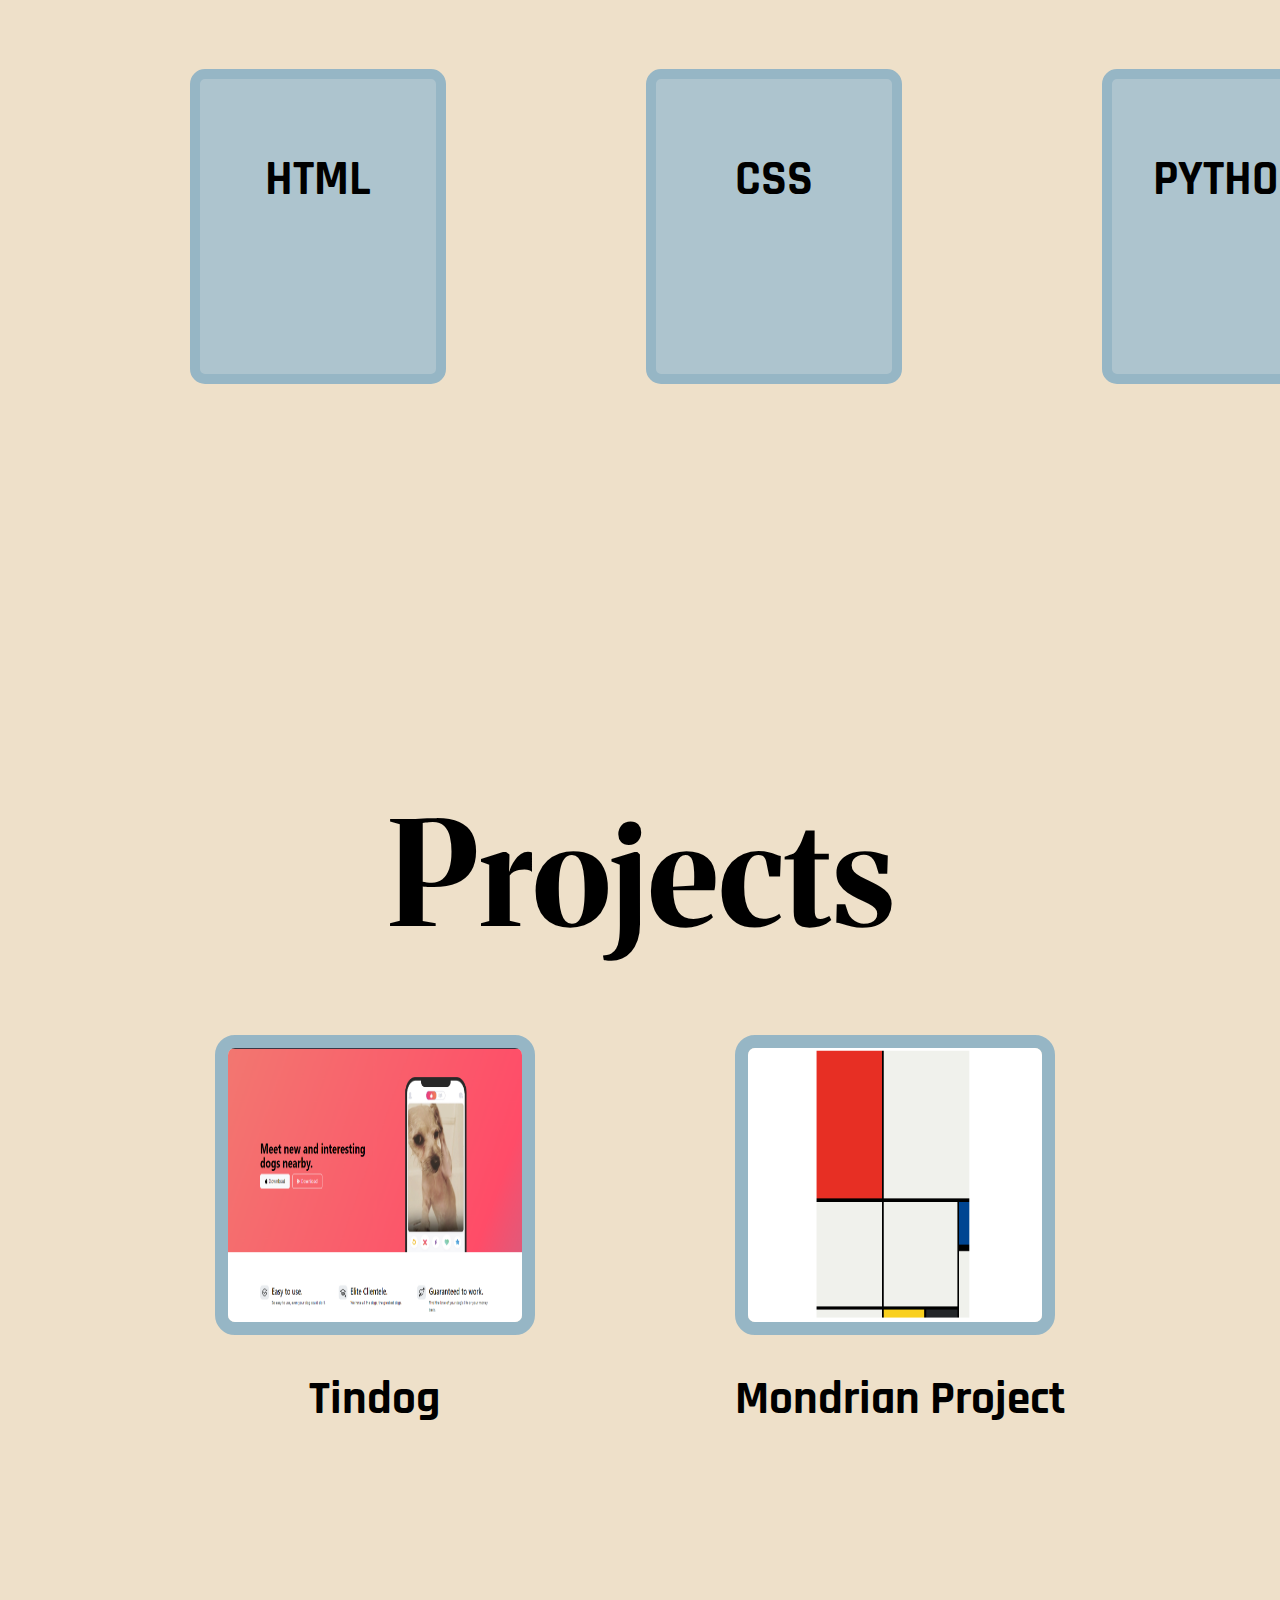
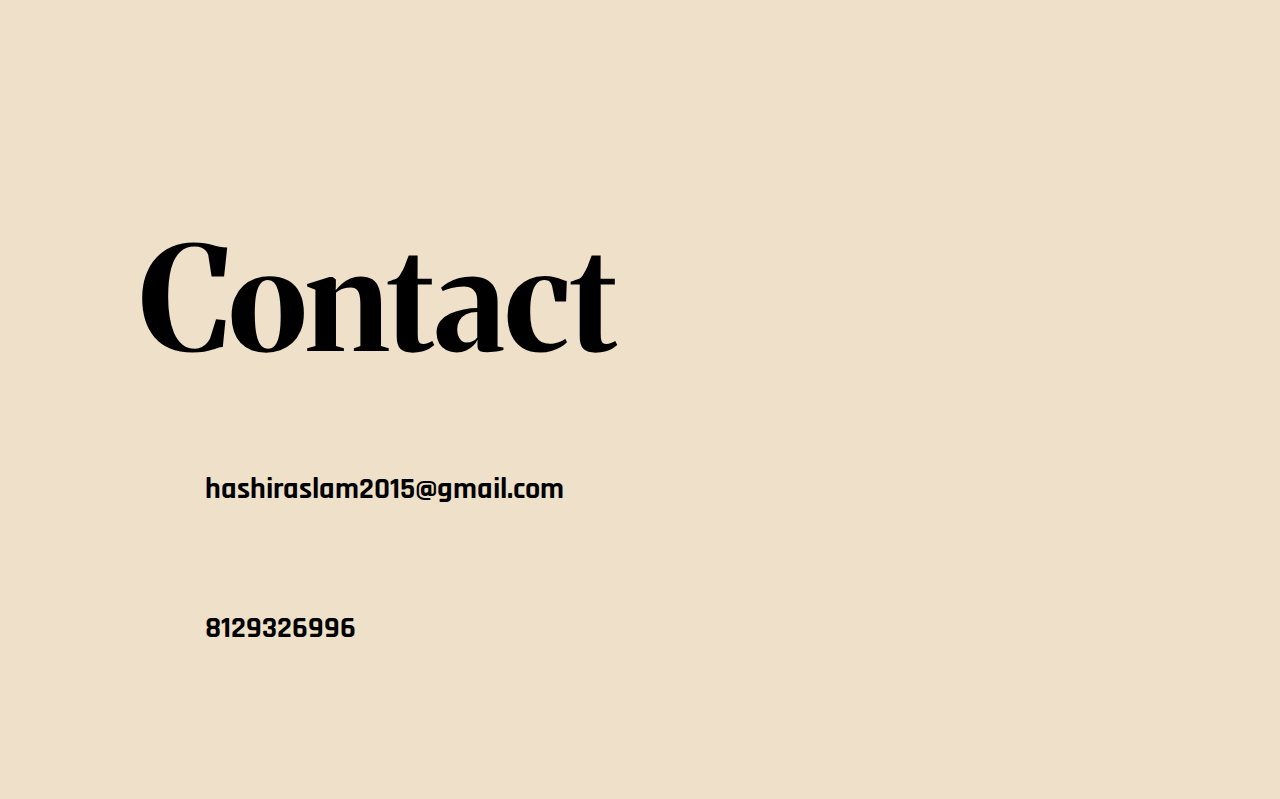
==== commit 8de1d80e: "responsiveness 1" ====
--- a/index.html
+++ b/index.html
@@ -24,6 +24,9 @@
     <nav>
         <div class="container">
             <div class="nav">
+                <!-- <div class="menu-logo">Website</div> -->
+                <input type="checkbox" id="menu-toggle">
+                <label for="menu-toggle" class="menu-icon">&#9776;</label>
                 <ul class="navbar-list">
                     <li>
                         <h2><a href="index.html">Home</a></h2>
--- a/css/style.css
+++ b/css/style.css
@@ -3,21 +3,15 @@
     padding: 0;
     box-sizing: border-box;
 }
-/* #home{
-    background-color: blue;
-    height: 50px;
-} */
-/* .nav{
-    background-color: blue;
-} */
+
 main{
-    background: rgb(32,216,250);
-    background: radial-gradient(circle, rgba(32,216,250,1) 21%, rgba(0,51,252,1) 100%);
+    background-color: #EEE0C9;
+    width: 100%;
 }
 .nav{
-    width: 100vw;
-    background-color: #5f91fd;
-    position: fixed;
+    width: 100%;
+    background-color: #EEE0C9;
+    /* position: fixed; */
     padding: 25px;
     height: 12vh;
 }
@@ -36,6 +30,33 @@
 a{
     text-decoration: none;
 }
+
+.menu-logo {
+    /* background-color: aqua; */
+    font-size: 24px;
+    font-weight: bold;
+}
+
+.menu-icon {
+    font-size: 24px;
+    cursor: pointer;
+    display: none; /* Hide the menu icon by default */
+}
+#menu-toggle{
+    display: none;
+}
+#menu-toggle:checked ~ .navbar-list {
+    display: flex; /* Show the menu list when checkbox is checked */
+    flex-direction: column;
+    /* background-color: #333; */
+    /* position: absolute; */
+    /* top: 60px; */
+    /* right: 20px; */
+    width: 150px;
+    padding: 10px;
+    box-shadow: 0px 0px 10px rgba(0, 0, 0, 0.2);
+  }
+
 #home{
     display: flex;
     justify-content: center;
@@ -53,7 +74,8 @@
     font-family: 'Rajdhani', sans-serif;
 }
 h2{
-    font-size: 2.6rem;
+    font-size: 2rem;
+    /* transition: color 200ms cubic-bezier(0.4, 0, 1, 1); */
 }
 .hero h1{
     font-size: 9rem;
@@ -61,15 +83,13 @@
 .hero h3{
     font-size: 2rem;
 }
-
-/* .about{
-    display: flex;
-    flex-direction: column; 
-    width: 800px;
-    justify-content: center;
-    margin-left: 300px;
-} */
-
+#About{
+    /* width: 100%; */
+    display: flex;
+    flex-direction: column;
+    /* flex-grow: 0; */
+    /* flex-shrink: 0; */
+}
 .about{
     display: grid;
     grid-template-columns: 1.3fr 1fr;
@@ -79,13 +99,18 @@
 }
 .about:nth-child(1){
     width: 85vw;
+    /* display: flex; */
+    /* flex-direction: column; */
     margin-left: 140px;
 }
 
-img{
-    height: 450px;
+.about img{
+    border-radius: 50%;
+    background-color: #ADC4CE;
+    height: 410px;
     width: 400px;
     margin-top: 180px;
+    /* grid-column: 2; */
     grid-row: span 2;
     margin-left: 80px;
 }
@@ -98,18 +123,14 @@
 }
 .about p{
     text-align: justify;
-    font-size: 1.9rem;
+    font-size: 1.8rem;
     font-weight: 600;
+    opacity: 0.8;
 }
 /*  */
 .education{
-    /* background-color: bisque; */
-    /* display: flex; */
-    /* flex-direction: column; */
-    /* gap: 30px; */
     padding: 70px;
     padding-top: 160px;
-    height: 85vh;
     margin-left: 70px;
     height: 100%;
 }
@@ -135,9 +156,9 @@
 #edu{
     margin-top: 30px;
     display: flex;
-    /* gap: 20px; */
-    background-color: rgba(8, 64, 247, 0.521);
-    border-radius: 10px;
+    background-color: #ADC4CE;
+    border: 11px solid rgb(150, 182, 197);
+    border-radius: 13px;
     padding: 20px;
     margin-bottom: 40px;
 
@@ -174,11 +195,10 @@
 }
 
 #skills{
+    padding: 70px;
+    padding-top: 160px;
     margin-left: 70px;
-    padding: 70px;
-    /* display: flex;
-    justify-content: center; */
-    /* margin-top: 30px; */
+    height: 100%;
 }
 .skill-title{
     display: flex;
@@ -190,39 +210,29 @@
 
 }
 .skill-description{
-    /* background-color: aqua; */
     width: 100%;
     display: flex;
     gap: 30px;
-    display: flex;
-    /* flex-wrap: wrap; */
-    /* flex-flow: row wrap; */
     justify-content:space-evenly;
-    /* padding-top: 30px; */
     margin-top: 25px;
     gap: 200px;
     padding: 50px;
-
 }
 .skills-tab{
     display: flex;
-    /* flex-direction: column; */
-    justify-content: center;
+    justify-content: space-evenly;
     padding: 40px;
-    width: 35vw;
+    min-width: 20vw;
     height: 35vh;
-    background-color: rgba(28, 61, 250, 0.466);
+    background-color: #ADC4CE;
+    border: 10px solid rgb(150, 182, 197);
     border-radius: 15px;
 }
-/* .inside-skills{
-    background-color: blueviolet;
-} */
 .skill-icon{
     display: flex;
     justify-content: center;
 }
 .fa-html5{
-    /* color: rgba(246,123,53,255); */
     font-size: 7.5rem;
 }
 .fa-css3-alt{
@@ -236,12 +246,9 @@
 }
 
 #project{
-    /* margin-left: 70px; */
     padding: 70px;
     margin-top: 180px;
     padding-top: 100px;
-    /* display: flex;
-    justify-content: center; */
 }
 .project-title{
     display: flex;
@@ -253,7 +260,7 @@
 
 }
 .project-tab{
-    /* background-color: aqua; */
+    margin-top: 70px;
     display: flex;
     justify-content: center;
     gap: 200px;
@@ -262,13 +269,12 @@
 .project-name{
     display: flex;
     justify-content: center;
-    padding-left: 90px;
     font-size: 2.5rem;
 }
 .proj-img{
     width: 25vw;
-    /* width: 300px; */
-    border: 4px solid black;
+    border: 13px solid rgb(150, 182, 197);
+    border-radius: 20px;
     height: 300px;
 }
 
@@ -276,12 +282,10 @@
     padding: 70px;
     padding-top: 260px;
     height: 85vh;
-    /* padding-top: 100px; */
     margin-left: 70px;
     height: 100vh;
 }
 .contact-tab{
-    /* background-color: #5fbbfd; */
     display: grid;
     grid-template-rows: 1fr 1fr;
     grid-gap: 40px;
@@ -307,9 +311,7 @@
         font-weight: bold;
 }
 .contact-icon{
-    background-color: #5fbbfd;
-    height: 65px;
-    width: 65px;
+    width: 45px;
     display: flex;
     justify-content: center;
     align-items: center;
@@ -321,3 +323,81 @@
 .fa-phone-alt{
     font-size: 2.1rem;
 }
+
+@media(max-width: 768px){
+    .container{
+        display: flex;
+        flex-direction: column;
+        justify-content: start
+    }
+    .menu-icon{
+        display: block;
+    }
+    .navbar-list{
+        display: none;
+    }
+    #menu-toggle:checked ~ .nav-list {
+        display: block; /* Show the menu list when checkbox is checked */
+    }
+    .hero h1{
+        font-size: 5.5rem;
+    }
+    .hero h3{
+        font-size: 1.4rem;
+    }
+    .about h1{
+        text-align: center;
+        margin-left: 0;
+    }
+    .about img{
+        height: 200px;
+        width: 200px;
+        margin-top: 0;
+        margin-bottom: 50px;
+    }
+    .about p{
+        display: flex;
+        text-align: justify;
+        width: 420px;
+    }
+    #skills{
+        display: flex;
+        flex-direction: column;
+        justify-content: center;
+    }
+    .skill-title{
+        display: flex;
+        justify-content: flex-start;
+    }
+    .skill-title h1{
+        font-size: 4.2rem;
+    }
+    .skill-description{
+        display: flex;
+        flex-direction: column;
+        justify-content: space-evenly;
+        gap: 50px;
+    }
+    .skill-name h3{
+        font-size: 2.2rem;
+    }
+    .skills-tab{
+         width: 45vw;
+         /* display: flex; */
+    } 
+    .project-title h1{
+        font-size: 4.2rem;
+    }
+    .project-name h3{
+        font-size: 2.2rem;
+    }
+    .project-tab{
+        display: flex;
+        flex-direction: column;
+        /* justify-content: center; */
+    }
+    .proj-img{
+        min-width: 75vw;
+        height: 60vh;
+    }
+}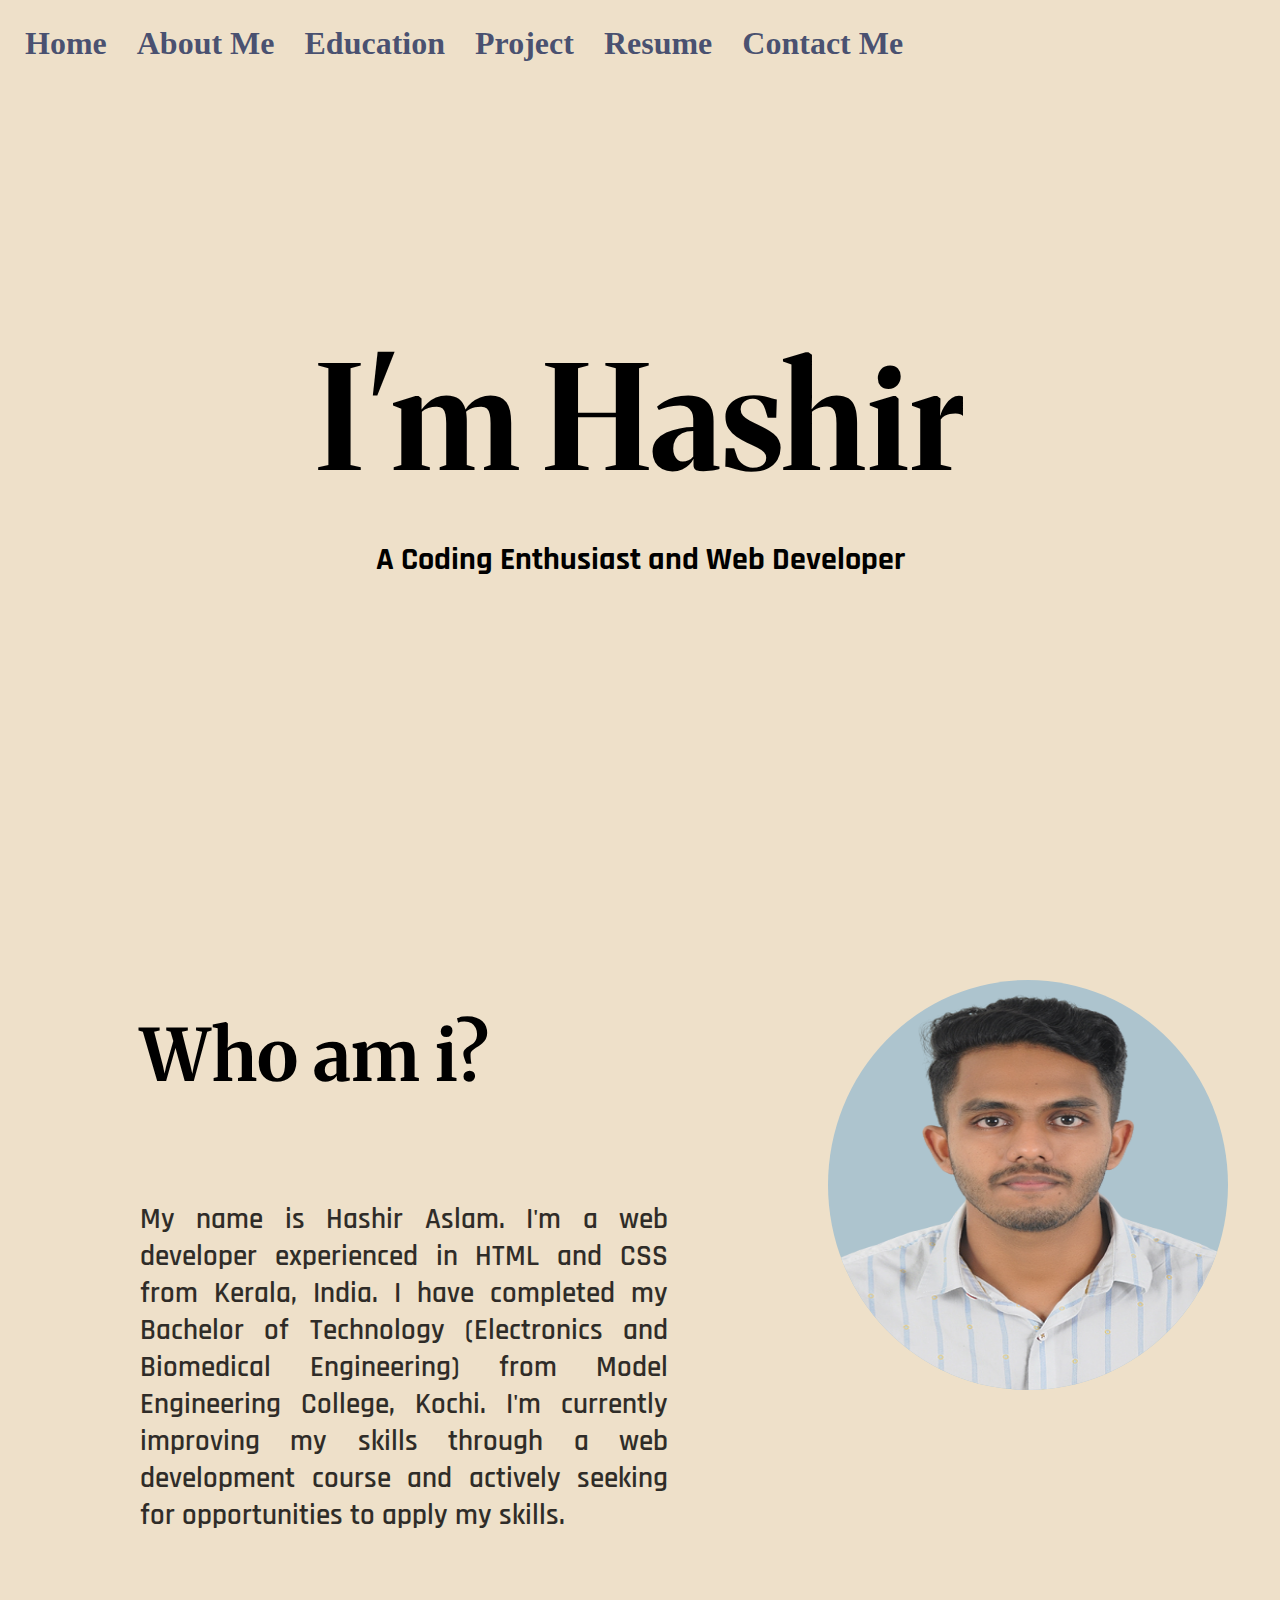
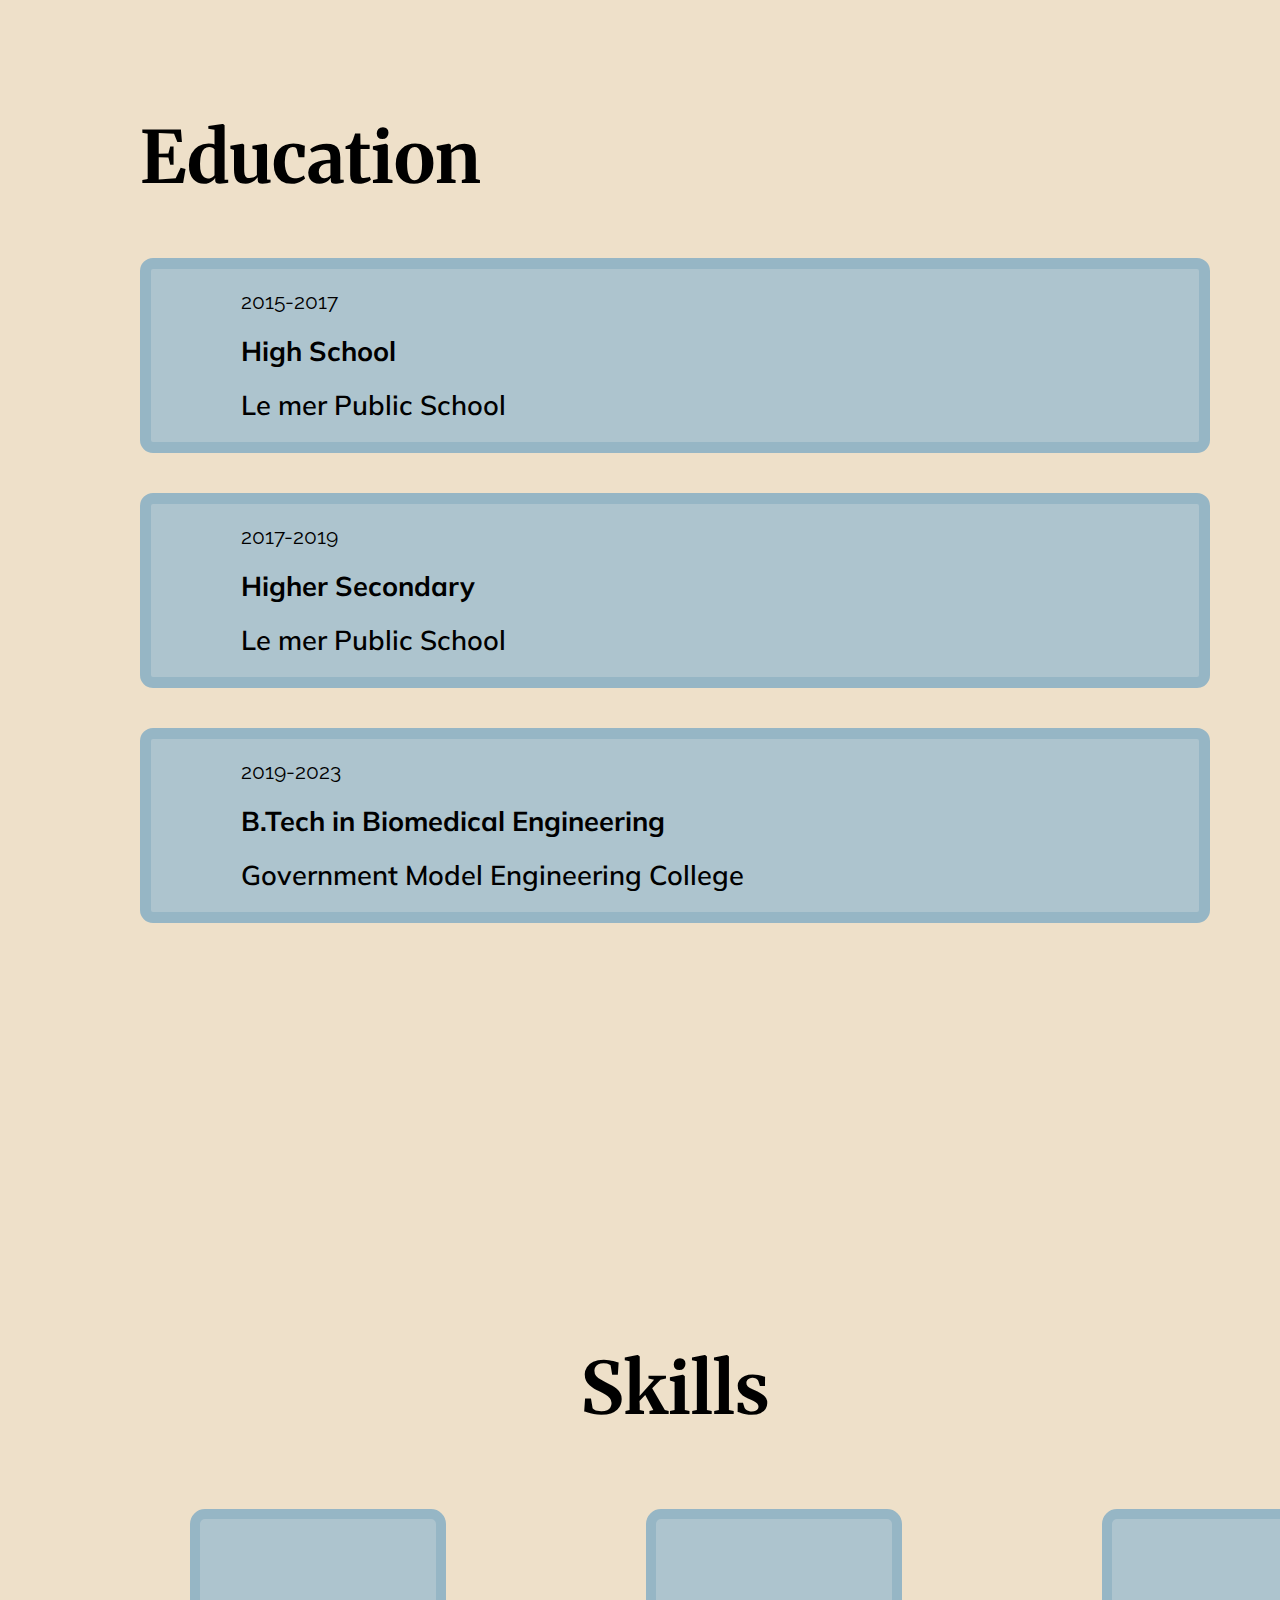
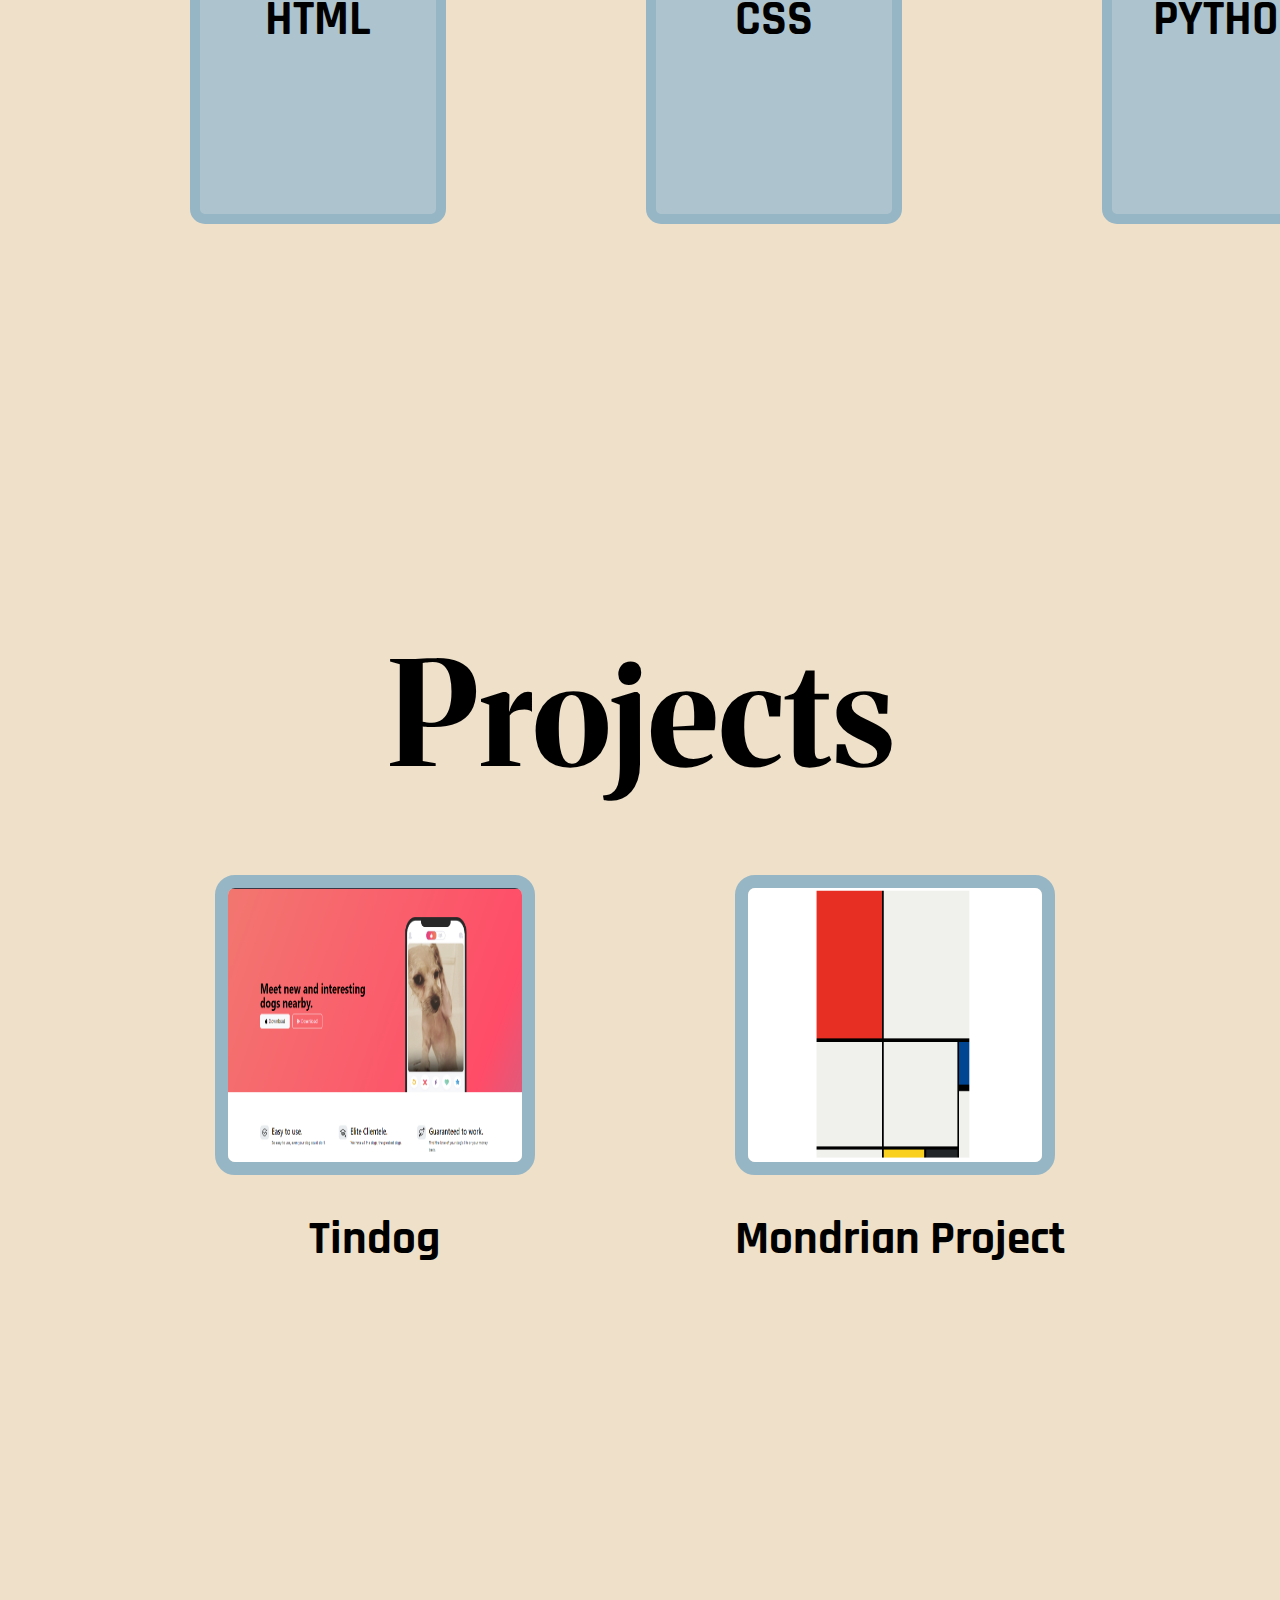
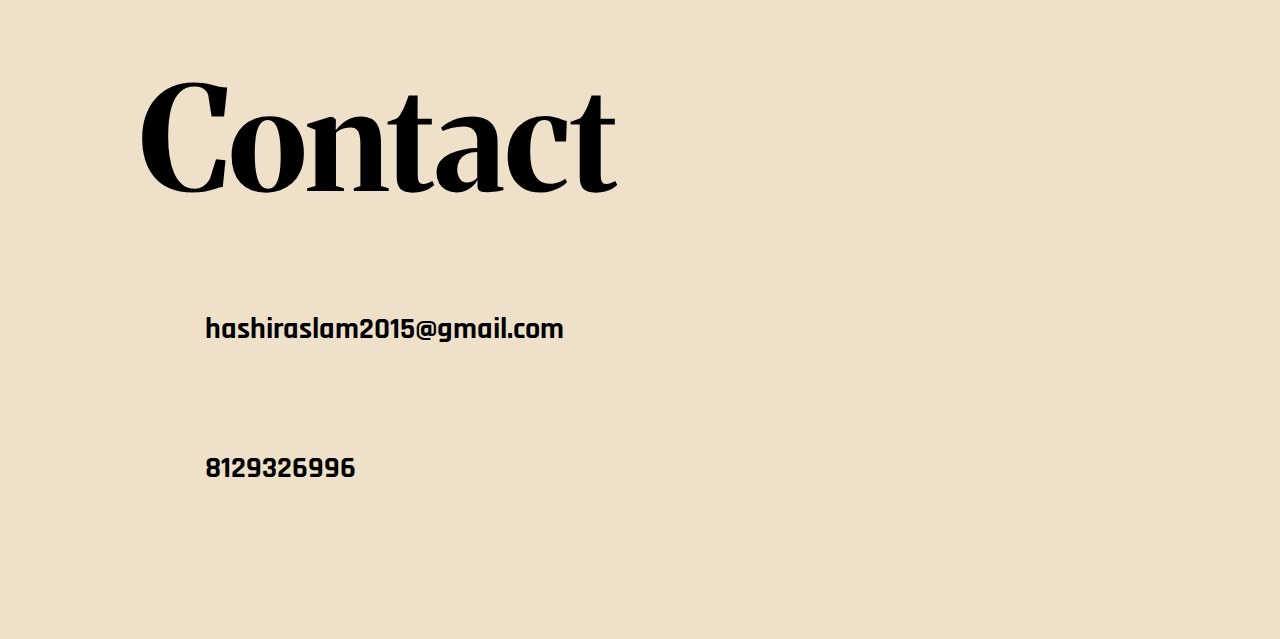
==== commit 47076011: "responsiveness 2" ====
--- a/index.html
+++ b/index.html
@@ -20,7 +20,7 @@
     <link href="https://fonts.googleapis.com/css2?family=Raleway:wght@300&display=swap" rel="stylesheet">
     <link rel="stylesheet" href="https://pro.fontawesome.com/releases/v5.10.0/css/all.css" integrity="sha384-AYmEC3Yw5cVb3ZcuHtOA93w35dYTsvhLPVnYs9eStHfGJvOvKxVfELGroGkvsg+p" crossorigin="anonymous"/>
 </head>
-<body>
+<body id="Container">
     <nav>
         <div class="container">
             <div class="nav">
--- a/css/style.css
+++ b/css/style.css
@@ -3,8 +3,7 @@
     padding: 0;
     box-sizing: border-box;
 }
-
-main{
+#Container{
     background-color: #EEE0C9;
     width: 100%;
 }
@@ -32,7 +31,6 @@
 }
 
 .menu-logo {
-    /* background-color: aqua; */
     font-size: 24px;
     font-weight: bold;
 }
@@ -48,10 +46,6 @@
 #menu-toggle:checked ~ .navbar-list {
     display: flex; /* Show the menu list when checkbox is checked */
     flex-direction: column;
-    /* background-color: #333; */
-    /* position: absolute; */
-    /* top: 60px; */
-    /* right: 20px; */
     width: 150px;
     padding: 10px;
     box-shadow: 0px 0px 10px rgba(0, 0, 0, 0.2);
@@ -61,7 +55,7 @@
     display: flex;
     justify-content: center;
     text-align: center;
-    padding: 300px;
+    padding: 220px;
 }
 h1{
     font-family: 'Merriweather', serif;
@@ -84,40 +78,31 @@
     font-size: 2rem;
 }
 #About{
-    /* width: 100%; */
     display: flex;
     flex-direction: column;
-    /* flex-grow: 0; */
-    /* flex-shrink: 0; */
 }
 .about{
     display: grid;
     grid-template-columns: 1.3fr 1fr;
     grid-template-rows: 1fr 1fr;
     grid-gap: 50px;
-    /* height: 100vh; */
 }
 .about:nth-child(1){
     width: 85vw;
-    /* display: flex; */
-    /* flex-direction: column; */
     margin-left: 140px;
 }
-
 .about img{
     border-radius: 50%;
     background-color: #ADC4CE;
     height: 410px;
     width: 400px;
     margin-top: 180px;
-    /* grid-column: 2; */
     grid-row: span 2;
-    margin-left: 80px;
+    margin-left: 110px;
 }
 
 .about h1{
     font-size: 4.5rem;
-    /* text-align: center; */
     margin-top: 210px;
     margin-bottom: 50px;
 }
@@ -127,14 +112,13 @@
     font-weight: 600;
     opacity: 0.8;
 }
-/*  */
+
 .education{
     padding: 70px;
     padding-top: 160px;
     margin-left: 70px;
     height: 100%;
 }
-
 .education-details h1{
     font-size: 4.5rem;
     padding-bottom: 25px;
@@ -161,7 +145,6 @@
     border-radius: 13px;
     padding: 20px;
     margin-bottom: 40px;
-
 }
 .description{
     display: flex;
@@ -169,18 +152,15 @@
     gap: 20px;
     /* margin-left: 20px; */
 }
-
 .icon{
     display: flex;
     justify-content: center;
     align-items: center;
-    /* background-color: rgb(0, 110, 255); */
     margin-right: 10px;
     height: 60px;
     width: 60px;
     border-radius: 50%;
 }
-
 .fa-school{
     color: rgb(0, 8, 122);
     font-size: 2.1rem;
@@ -257,14 +237,12 @@
 }
 .project-description{
     width: 100%;
-
 }
 .project-tab{
     margin-top: 70px;
     display: flex;
     justify-content: center;
     gap: 200px;
-
 }
 .project-name{
     display: flex;
@@ -325,13 +303,36 @@
 }
 
 @media(max-width: 768px){
-    .container{
-        display: flex;
-        flex-direction: column;
-        justify-content: start
-    }
-    .menu-icon{
+    #Container{
+       padding-left: 30px;
+       width: 100%;
+    }
+    main{
+        padding-left: 15px;
+    }
+    #home{
+        margin-left: 40px;
+    }
+    .navbar-list {
+        display: none;
+        flex-direction: column;
+        background-color: #EEE0C9;
+        position: absolute;
+        top: 60px;
+        right: 0;
+        width: 100%;
+        padding: 10px;
+        box-shadow: 0px 0px 10px rgba(0, 0, 0, 0.2);
+    }
+    #menu-toggle:checked ~ .navbar-list {
+        display: flex;
+    }
+    .menu-icon {
         display: block;
+    }
+    .nav {
+        padding: 15px;
+        height: auto;
     }
     .navbar-list{
         display: none;
@@ -344,30 +345,36 @@
     }
     .hero h3{
         font-size: 1.4rem;
+    }
+    .about{
+        display: grid;
+        grid-template-rows: 0.5fr 0.7fr 2fr;
+        grid-gap: 0px;
     }
     .about h1{
         text-align: center;
         margin-left: 0;
+        grid-row: 1;
     }
     .about img{
         height: 200px;
         width: 200px;
+        grid-row: 2;
         margin-top: 0;
-        margin-bottom: 50px;
+        margin-bottom: 0px;
     }
     .about p{
-        display: flex;
-        text-align: justify;
-        width: 420px;
+        grid-row: 3;
+        min-width: 60vw;
     }
     #skills{
         display: flex;
         flex-direction: column;
+        align-items: center;
+    }
+    .skill-title{
+        display: flex;
         justify-content: center;
-    }
-    .skill-title{
-        display: flex;
-        justify-content: flex-start;
     }
     .skill-title h1{
         font-size: 4.2rem;
@@ -378,13 +385,29 @@
         justify-content: space-evenly;
         gap: 50px;
     }
+    .education{
+        display: flex;
+        align-items: center;
+    }
+    #edu{
+        min-width: 65vw;
+    }
+    .education-details{
+        display: flex;
+        flex-direction: column;
+        align-items: center;
+    }
     .skill-name h3{
         font-size: 2.2rem;
     }
     .skills-tab{
          width: 45vw;
-         /* display: flex; */
     } 
+    .project{
+        display: flex;
+        flex-direction: column;
+        align-items: center;
+    }
     .project-title h1{
         font-size: 4.2rem;
     }
@@ -394,10 +417,11 @@
     .project-tab{
         display: flex;
         flex-direction: column;
-        /* justify-content: center; */
+        justify-content: center;
     }
     .proj-img{
-        min-width: 75vw;
+        min-width: 65vw;
         height: 60vh;
+        margin-left: 40px;
     }
 }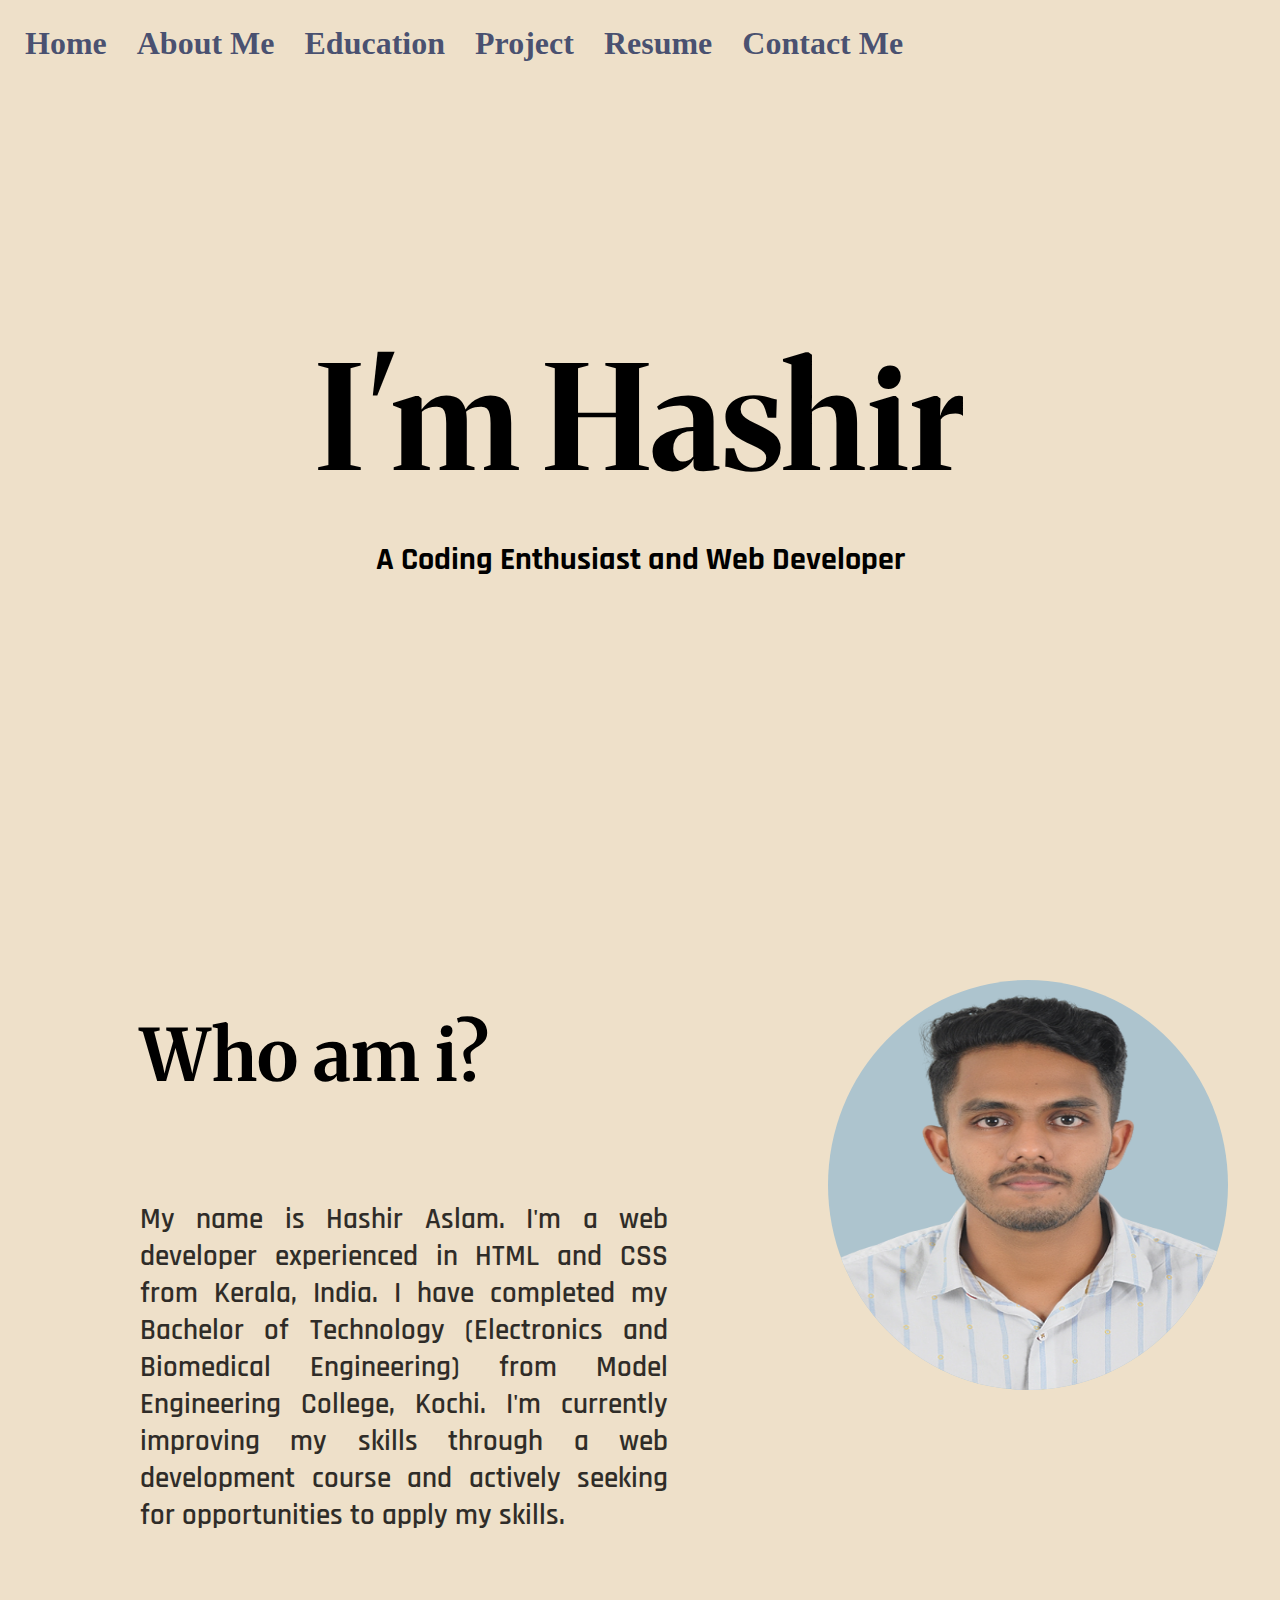
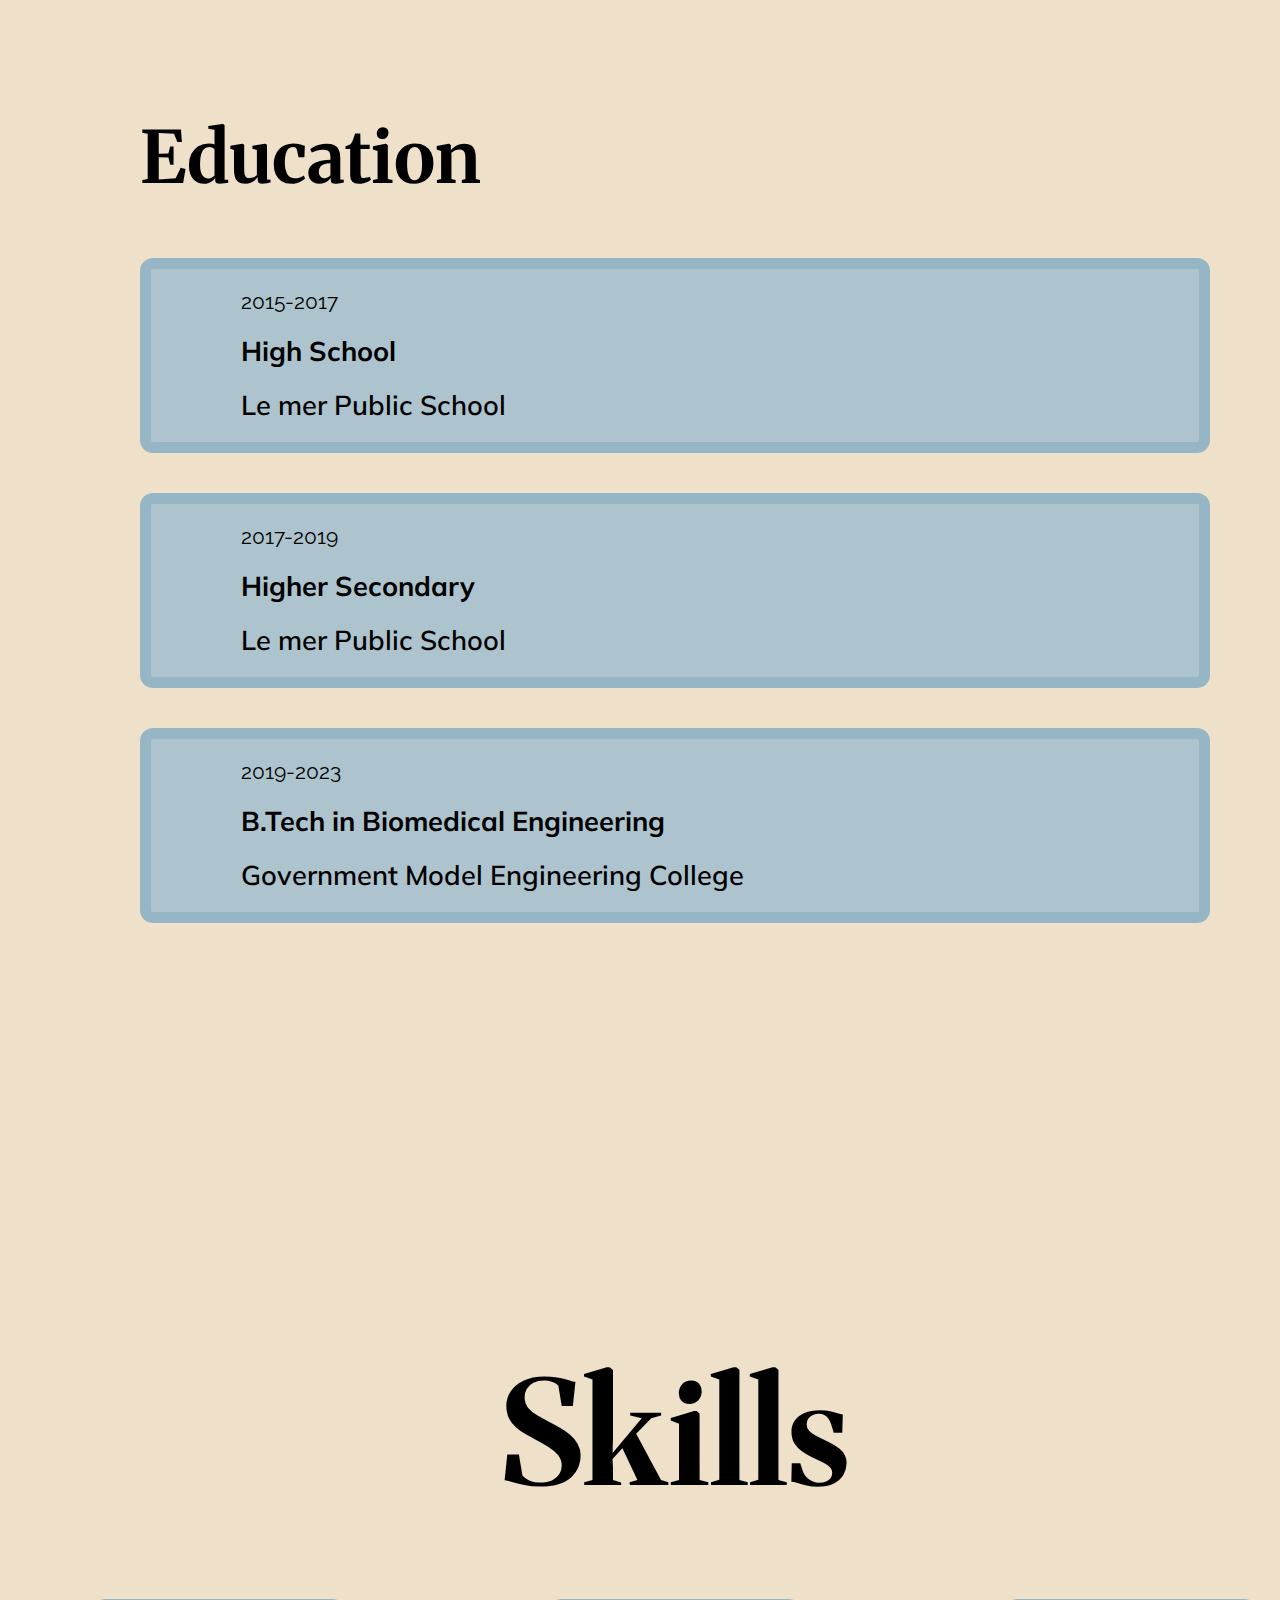
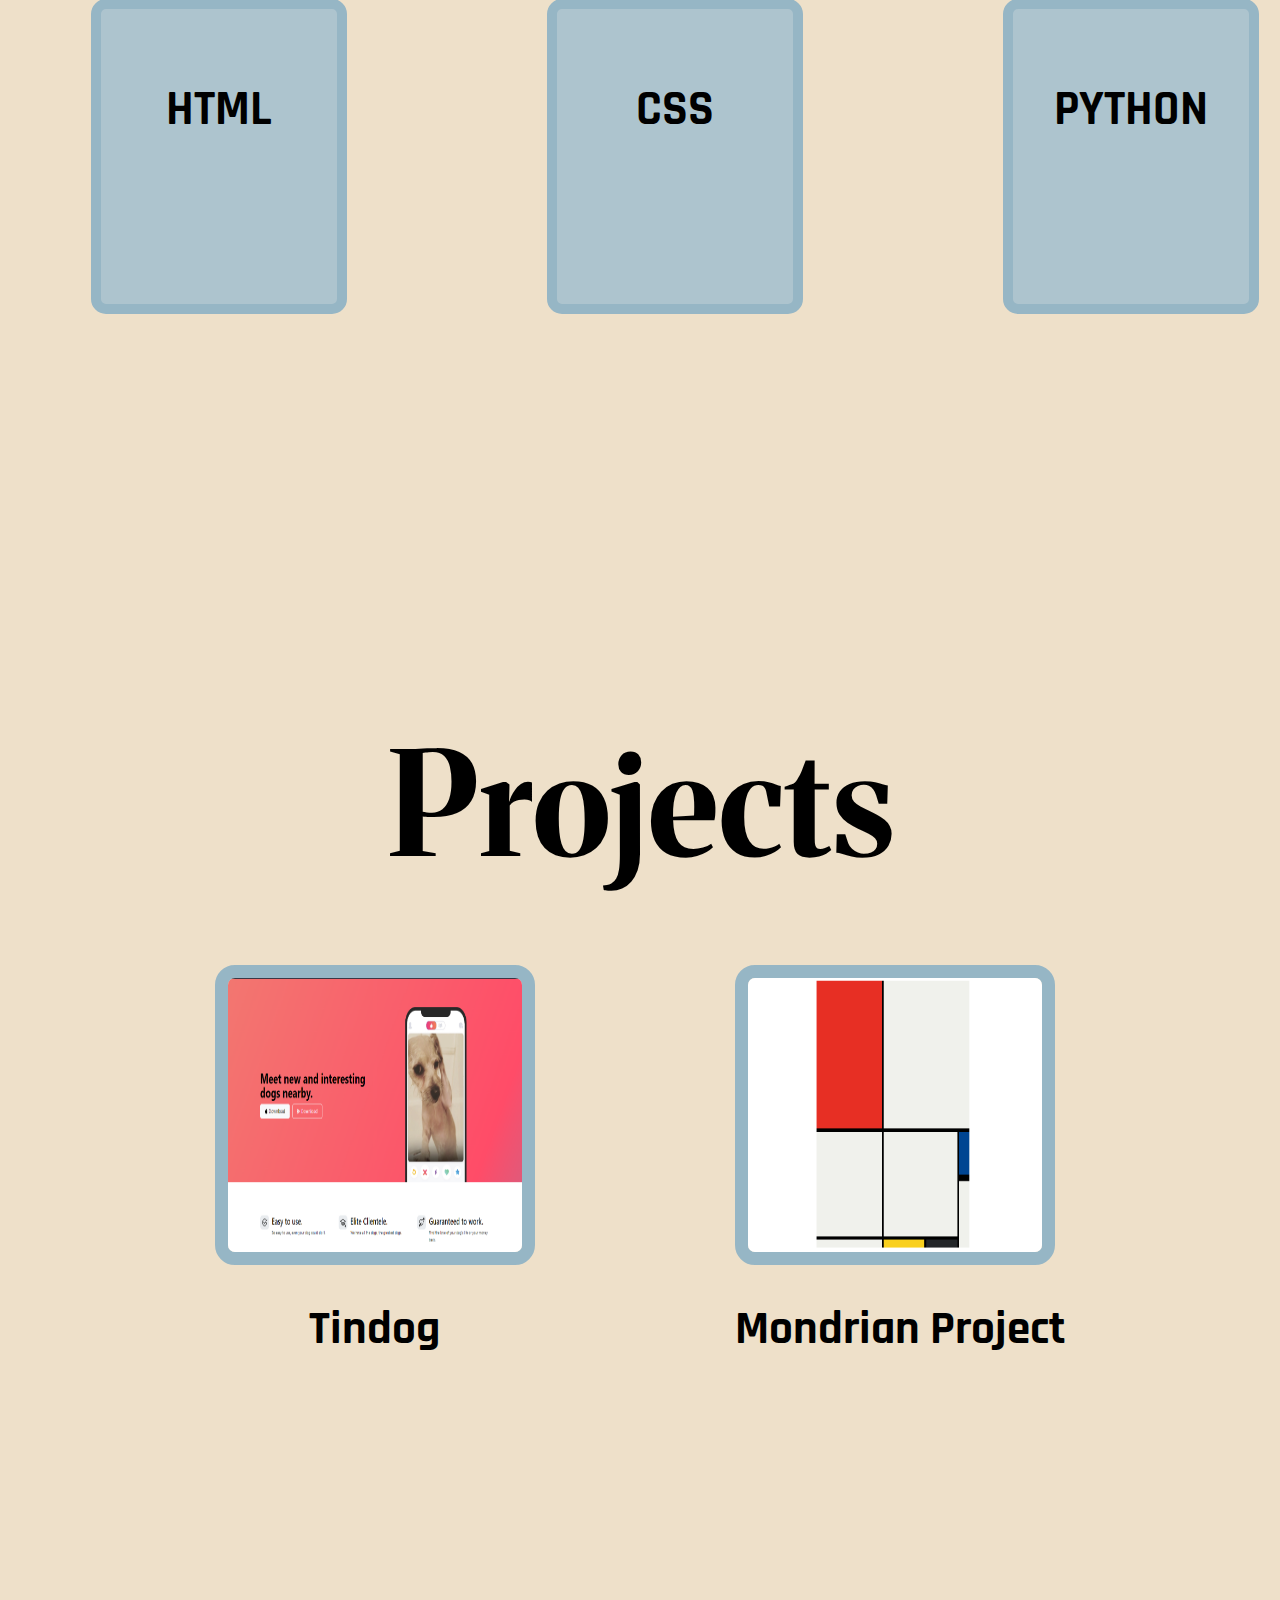
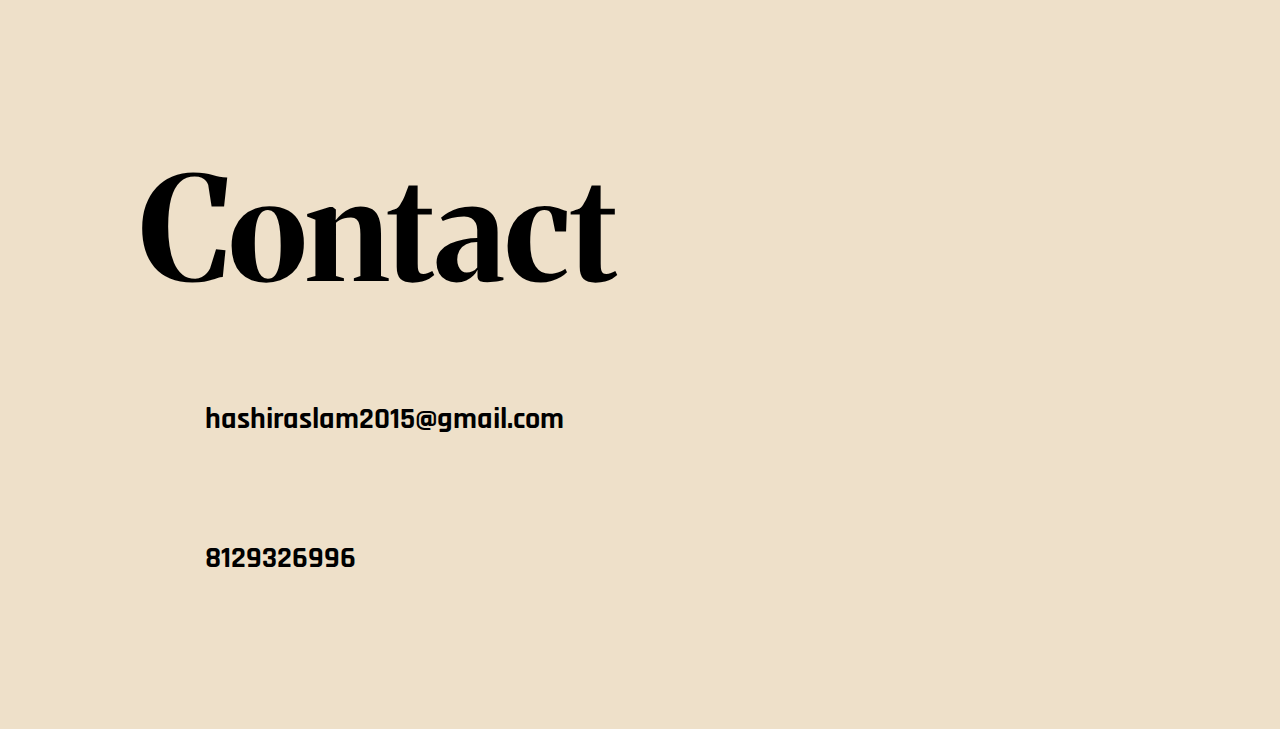
==== commit 872a0352: "responsiveness 4 done" ====
--- a/index.html
+++ b/index.html
@@ -66,7 +66,7 @@
                 <p>My name is Hashir Aslam. I'm a web developer experienced in HTML and CSS from Kerala, India. I have completed my Bachelor of Technology (Electronics and Biomedical Engineering) from Model Engineering College, Kochi. I'm currently improving my skills through a web development course and actively seeking for opportunities to apply my skills.</p>
             </div>
         </section>
-        <section id="education">
+        <section id="Education">
             <div class="container education">
                 <!-- <div class="education-body"> -->
                 <div class="education-details">
@@ -111,14 +111,14 @@
                 <!-- </div> -->
             </div>
         </section>
-        <section id="skills">
+        <section id="Skills">
             <div class="container skills">
                 <div class="skill-title">
                     <h1>Skills</h1>
                 </div>
                 <div class="skill-description">
                     <div class="skills-tab">
-                        <div class="HTML-skills">
+                        <div class="HTML-skills skilldiv">
                             <div class="skill-icon">
                                 <i class="fab fa-html5"></i>
                             </div>
@@ -128,7 +128,7 @@
                         </div>
                     </div>
                     <div class="skills-tab">
-                        <div class="CSS-skills">
+                        <div class="CSS-skills skilldiv">
                             <div class="skill-icon">
                                 <i class="fab fa-css3-alt"></i>
                             </div>
@@ -138,7 +138,7 @@
                         </div>
                     </div>
                     <div class="skills-tab">
-                        <div class="python-skills">
+                        <div class="python-skills skilldiv">
                             <div class="skill-icon">
                                 <i class="fab fa-python"></i>
                             </div>
--- a/css/style.css
+++ b/css/style.css
@@ -174,7 +174,7 @@
     font-size: 2.5rem;
 }
 
-#skills{
+#Skills{
     padding: 70px;
     padding-top: 160px;
     margin-left: 70px;
@@ -183,17 +183,14 @@
 .skill-title{
     display: flex;
     justify-content: center;
+    font-size: 4.5rem;
     margin-top: 150px;
-}
-.skill-title h1{
-    font-size: 4.5rem;
-
 }
 .skill-description{
     width: 100%;
     display: flex;
     gap: 30px;
-    justify-content:space-evenly;
+    justify-content:center;
     margin-top: 25px;
     gap: 200px;
     padding: 50px;
@@ -304,14 +301,11 @@
 
 @media(max-width: 768px){
     #Container{
-       padding-left: 30px;
        width: 100%;
     }
-    main{
-        padding-left: 15px;
-    }
     #home{
-        margin-left: 40px;
+        margin-left: 75px;
+        /* padding-left: ; */
     }
     .navbar-list {
         display: none;
@@ -340,6 +334,9 @@
     #menu-toggle:checked ~ .nav-list {
         display: block; /* Show the menu list when checkbox is checked */
     }
+    #home{
+        margin-left: 30px;
+    }
     .hero h1{
         font-size: 5.5rem;
     }
@@ -349,10 +346,14 @@
     .about{
         display: grid;
         grid-template-rows: 0.5fr 0.7fr 2fr;
+        grid-template-columns: 1fr 1fr 1fr;
         grid-gap: 0px;
     }
+    .about:nth-child(1){
+        margin-left: 80px;
+    }
     .about h1{
-        text-align: center;
+        text-align: center; 
         margin-left: 0;
         grid-row: 1;
     }
@@ -360,14 +361,25 @@
         height: 200px;
         width: 200px;
         grid-row: 2;
+        margin-left: 180px;
         margin-top: 0;
         margin-bottom: 0px;
     }
     .about p{
         grid-row: 3;
-        min-width: 60vw;
-    }
-    #skills{
+        min-width: 80vw;
+        text-align: left;
+    }
+    #Skills{
+        margin: 0;
+    }
+    .skills{
+        display: flex;
+        flex-direction: column;
+        align-items: center;
+        margin-left: 0;
+    }
+    .skilldiv{
         display: flex;
         flex-direction: column;
         align-items: center;
@@ -382,46 +394,51 @@
     .skill-description{
         display: flex;
         flex-direction: column;
-        justify-content: space-evenly;
         gap: 50px;
     }
-    .education{
-        display: flex;
-        align-items: center;
-    }
+    .skill-name h3{
+        font-size: 2.2rem;
+    }
+    .skills-tab{
+        display: flex;
+        align-self: center;
+        width: 45vw;
+        height: 30vw;
+    } 
     #edu{
         min-width: 65vw;
     }
     .education-details{
         display: flex;
         flex-direction: column;
-        align-items: center;
-    }
-    .skill-name h3{
-        font-size: 2.2rem;
-    }
-    .skills-tab{
-         width: 45vw;
-    } 
+        margin-left: 0;
+        padding-left: 0;
+    }
     .project{
         display: flex;
         flex-direction: column;
-        align-items: center;
     }
     .project-title h1{
         font-size: 4.2rem;
     }
     .project-name h3{
         font-size: 2.2rem;
+        margin-left: px;
     }
     .project-tab{
         display: flex;
         flex-direction: column;
-        justify-content: center;
+        align-items: center;
     }
     .proj-img{
-        min-width: 65vw;
+        width: 70vw;
         height: 60vh;
-        margin-left: 40px;
+        margin-left: 0px;
+    }
+    .contact{
+        margin: 0;
+    }
+    .contact-title h1{
+        font-size: 4.3rem;
     }
 }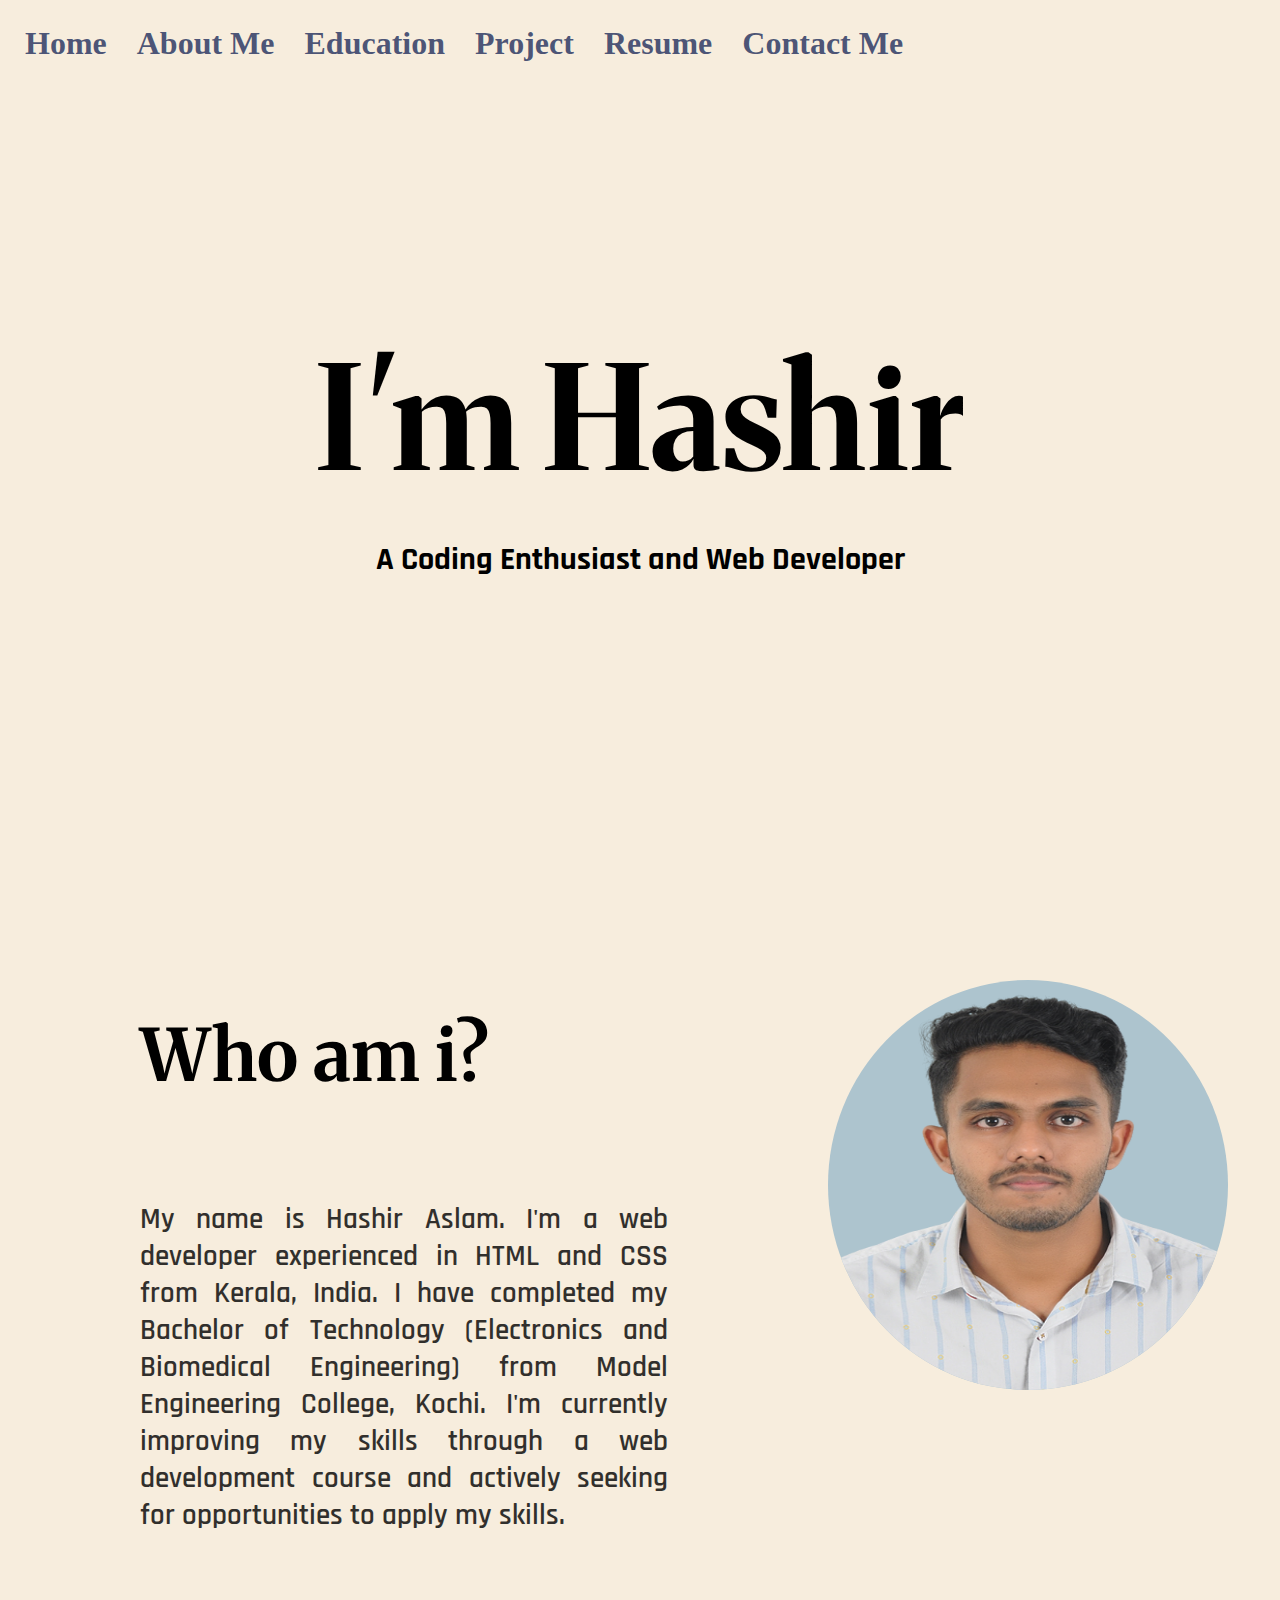
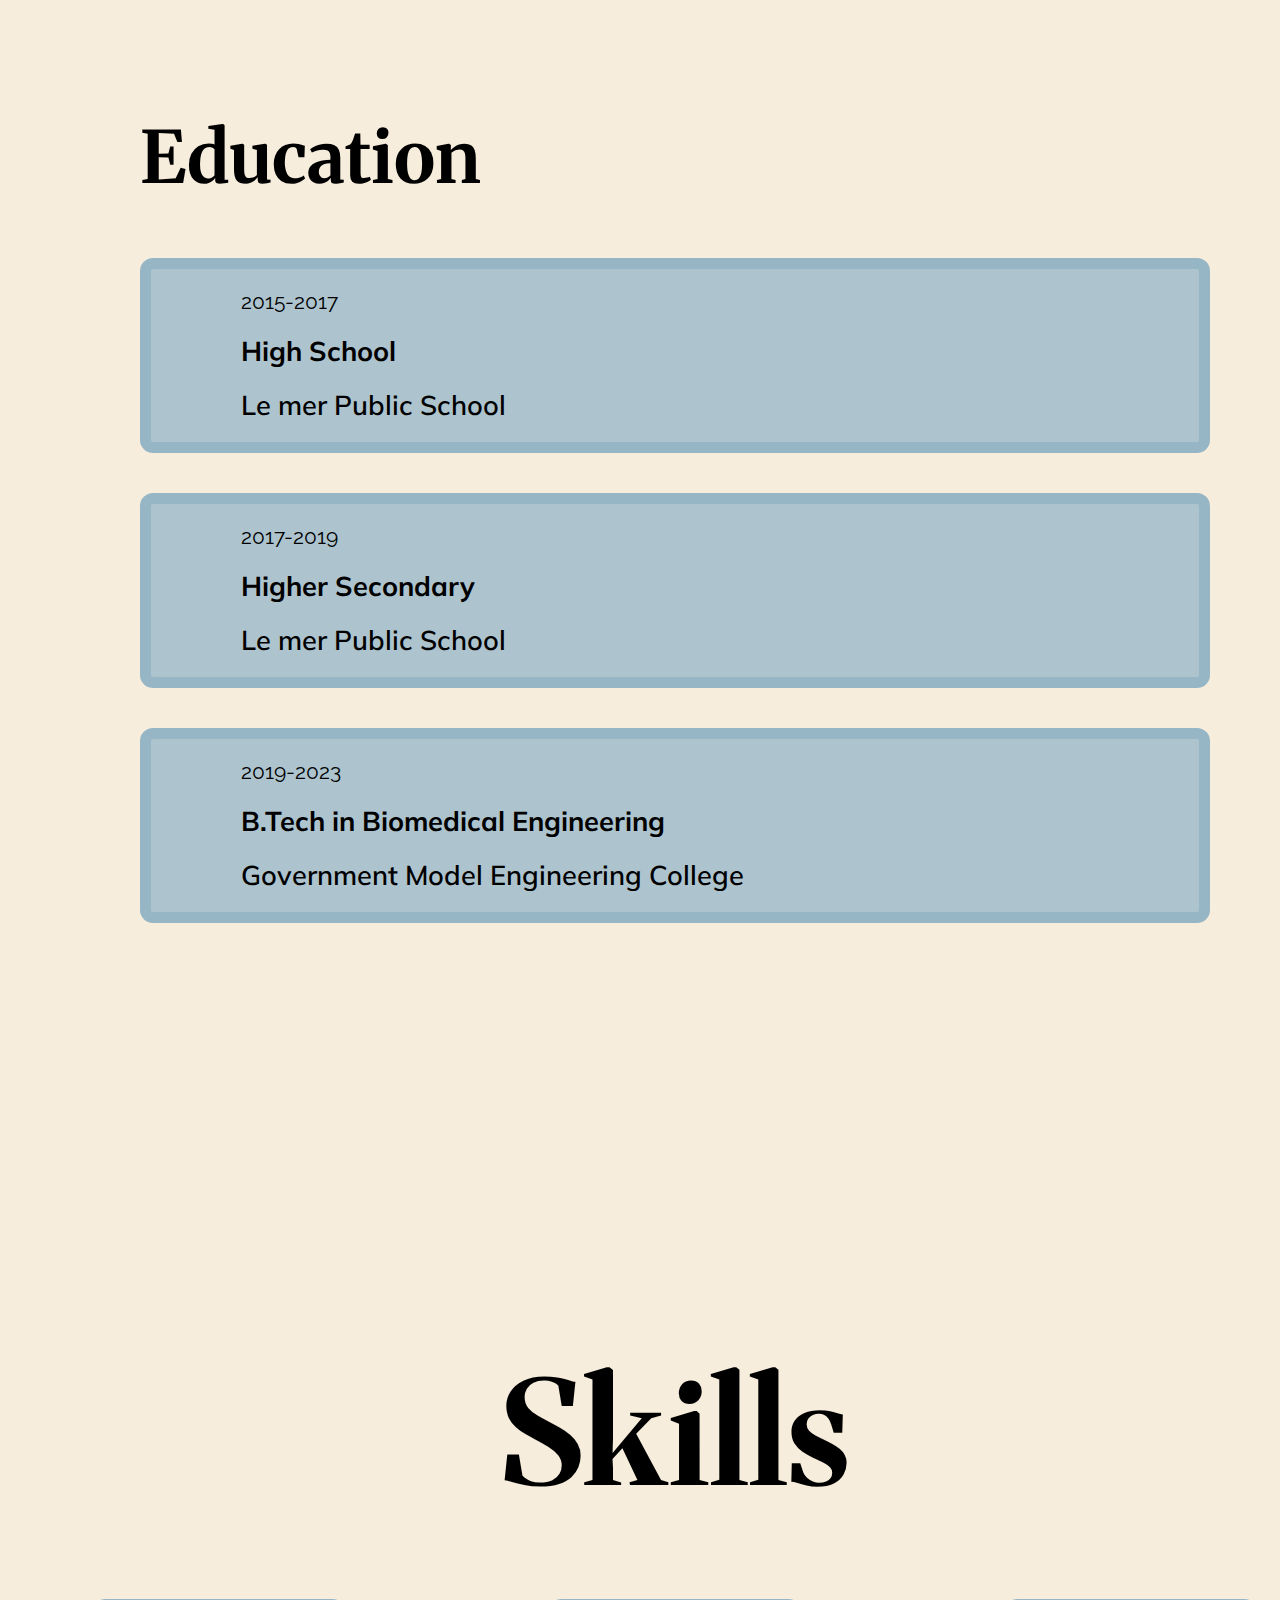
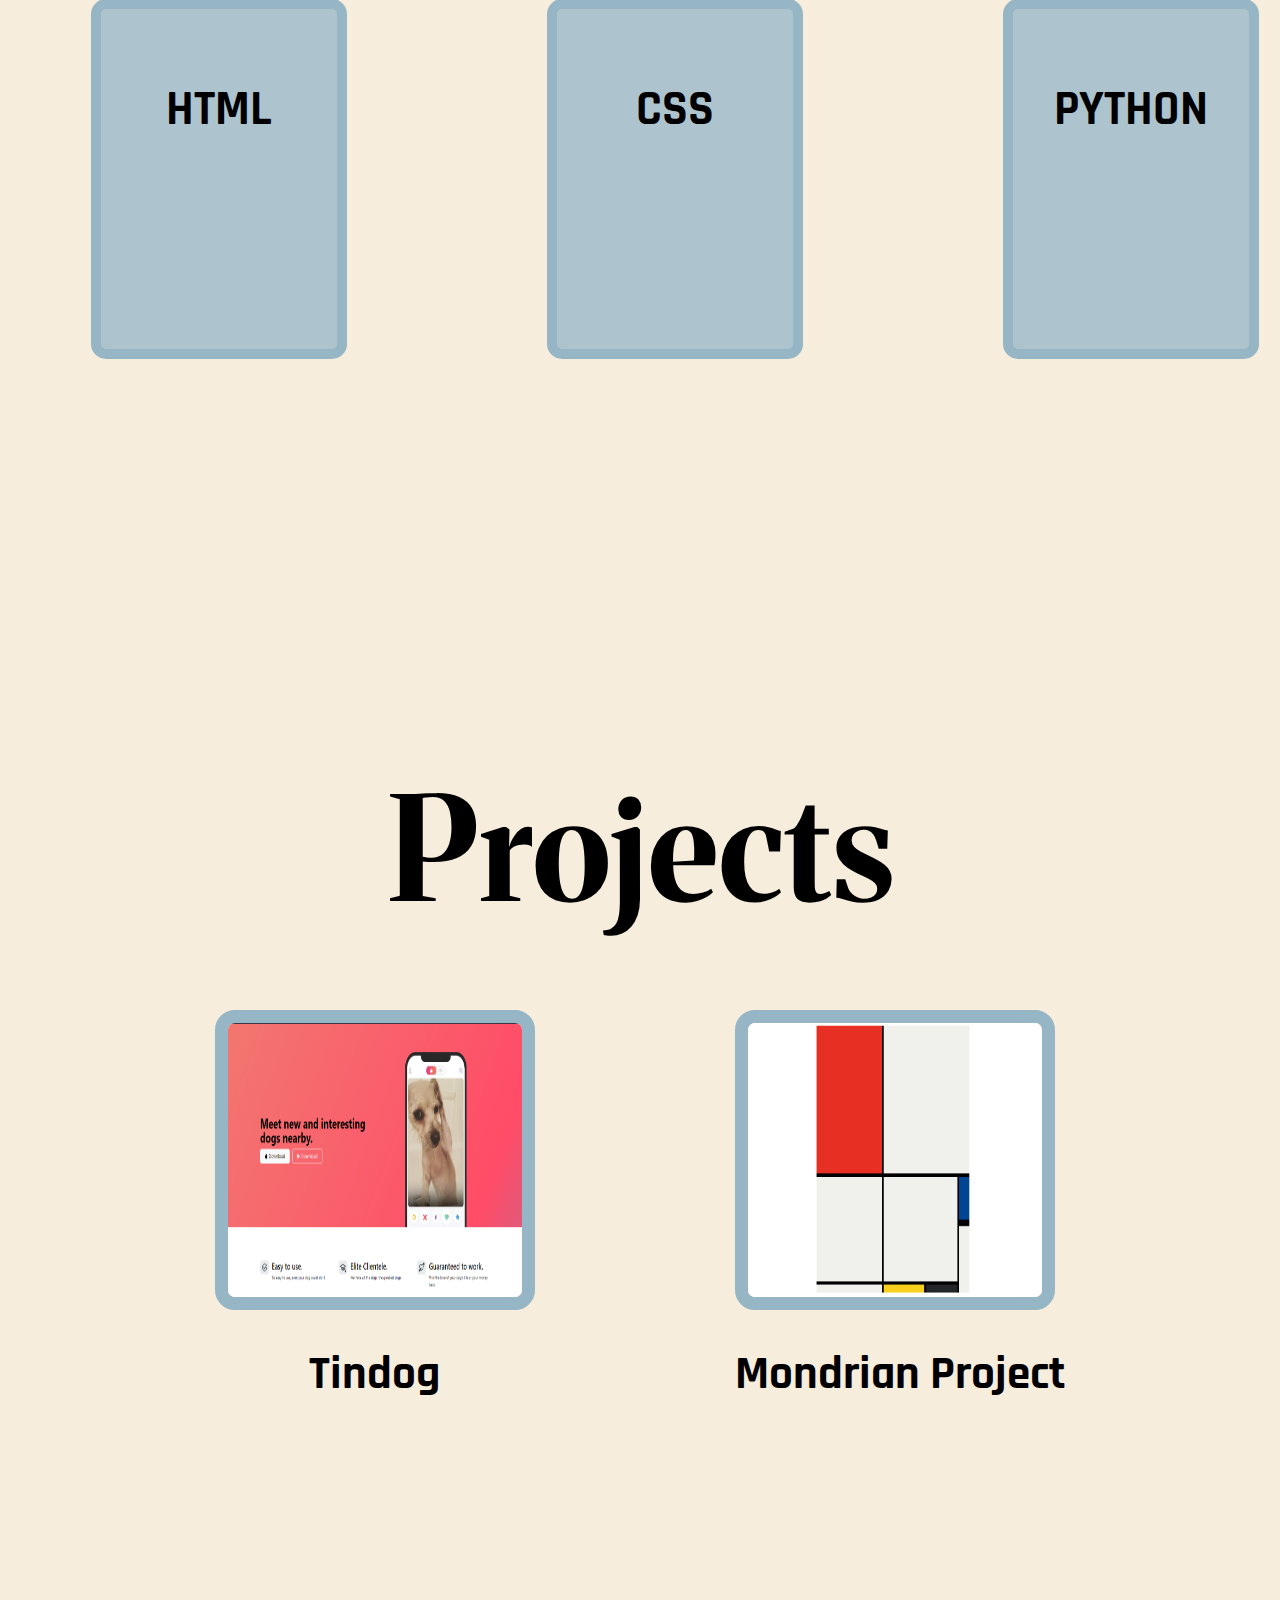
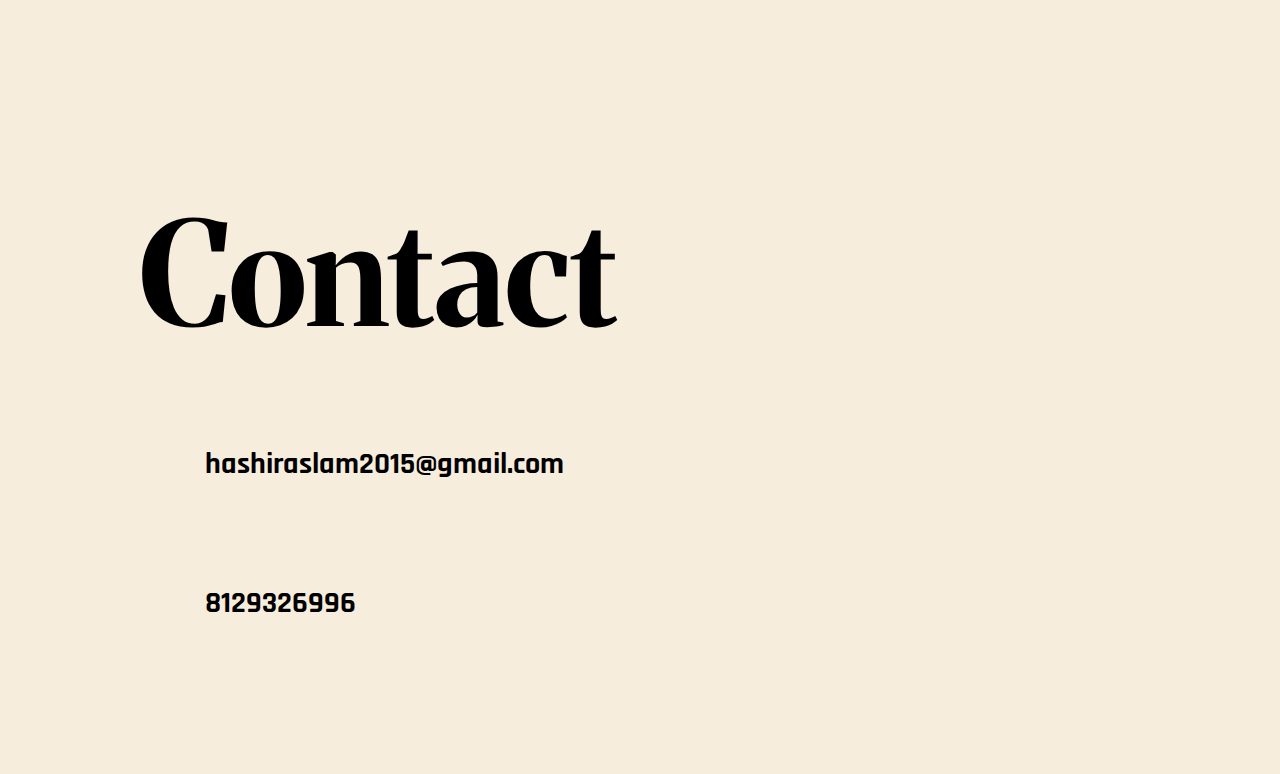
==== commit 7437f60b: "Responsiveness 5 done" ====
--- a/index.html
+++ b/index.html
@@ -35,17 +35,17 @@
                         <h2><a href="#About">About Me</a></h2>
                     </li>
                     <li>
-                        <h2><a href="#education">Education</a></h2>
-                    </li>
-                    <li>
-                        <h2><a href="#project">Project</a></h2>
+                        <h2><a href="#Education">Education</a></h2>
+                    </li>
+                    <li>
+                        <h2><a href="#Project">Project</a></h2>
                     </li>
                     <li>
                         <!-- <h2><embed src="https://github.com/h-ashir/resume/blob/master/HashirAslam_Resume%20(1pg).pdf" type="">Resume</h2> -->
                         <h2><a href="https://github.com/h-ashir/resume/blob/master/HashirAslam_Resume%20(1pg).pdf" download>Resume</a></h2>
                      </li>
                     <li>
-                        <h2><a href="#contact">Contact Me</a></h2>
+                        <h2><a href="#Contact">Contact Me</a></h2>
                     </li>
                 </ul>
             </div>
@@ -152,14 +152,14 @@
             </div>
         </section>
 
-        <section id="project">
+        <section id="Project">
             <div class="container project">
                 <div class="project-title">
                     <h1>Projects</h1>
                 </div>
                 <div class="project-description">
                     <div class="project-tab">
-                        <div class="mondrian">
+                        <div class="tindog project-name-div">
                             <a href="https://h-ashir.github.io/Tindog/">
                                 <img src="./assets/image/Tindog.png" class="proj-img" alt="tindog-image">
                             </a>
@@ -167,7 +167,7 @@
                                 <h3>Tindog</h3>
                             </div>
                         </div>
-                        <div class="tindog">
+                        <div class="mondrian project-name-div">
                             <a href="https://h-ashir.github.io/Mondrian-project/">
                                 <img src="./assets/image/Mondrian.png" class="proj-img" alt="mondrian-image">
                             </a>
@@ -180,7 +180,7 @@
                 </div>
             </div>
         </section>
-        <section id="contact">
+        <section id="Contact">
             <div class="container contact">
                 <div class="contact-title">
                     <h1>Contact</h1>
--- a/css/style.css
+++ b/css/style.css
@@ -4,12 +4,12 @@
     box-sizing: border-box;
 }
 #Container{
-    background-color: #EEE0C9;
+    background-color: #f7eddd;
     width: 100%;
 }
 .nav{
     width: 100%;
-    background-color: #EEE0C9;
+    background-color: #f7eddd;
     /* position: fixed; */
     padding: 25px;
     height: 12vh;
@@ -52,7 +52,9 @@
   }
 
 #home{
-    display: flex;
+    /* position: relative; */
+    display: flex;
+    /* width: 300px; */
     justify-content: center;
     text-align: center;
     padding: 220px;
@@ -200,7 +202,7 @@
     justify-content: space-evenly;
     padding: 40px;
     min-width: 20vw;
-    height: 35vh;
+    height: 40vh;
     background-color: #ADC4CE;
     border: 10px solid rgb(150, 182, 197);
     border-radius: 15px;
@@ -222,7 +224,7 @@
     font-size: 3rem;
 }
 
-#project{
+#Project{
     padding: 70px;
     margin-top: 180px;
     padding-top: 100px;
@@ -303,10 +305,6 @@
     #Container{
        width: 100%;
     }
-    #home{
-        margin-left: 75px;
-        /* padding-left: ; */
-    }
     .navbar-list {
         display: none;
         flex-direction: column;
@@ -316,10 +314,13 @@
         right: 0;
         width: 100%;
         padding: 10px;
-        box-shadow: 0px 0px 10px rgba(0, 0, 0, 0.2);
+        transform: translateX(-200%); /* Start offscreen */
+        transition: transform 0.3s ease-in-out;
+        box-shadow: -20px -17px 15px rgba(0, 0, 0, 0.2);
     }
     #menu-toggle:checked ~ .navbar-list {
         display: flex;
+         
     }
     .menu-icon {
         display: block;
@@ -333,9 +334,11 @@
     }
     #menu-toggle:checked ~ .nav-list {
         display: block; /* Show the menu list when checkbox is checked */
+        transform: translateX(0);  
     }
     #home{
-        margin-left: 30px;
+        display: flex;
+        width: 750px;
     }
     .hero h1{
         font-size: 5.5rem;
@@ -350,69 +353,102 @@
         grid-gap: 0px;
     }
     .about:nth-child(1){
-        margin-left: 80px;
+        margin-left: 0;
     }
     .about h1{
         text-align: center; 
         margin-left: 0;
         grid-row: 1;
+        width: 720px;
     }
     .about img{
+        position: relative;
+        left: 9rem;
         height: 200px;
         width: 200px;
         grid-row: 2;
-        margin-left: 180px;
         margin-top: 0;
         margin-bottom: 0px;
     }
     .about p{
         grid-row: 3;
-        min-width: 80vw;
+        /* min-width: 80vw; */
+        width: 630px;
         text-align: left;
+        margin-left: 60px;
     }
     #Skills{
         margin: 0;
+        margin-left: 0px;
+        padding-left: 0;
+        padding-top: 40px;
+        width: 765px;
     }
     .skills{
         display: flex;
         flex-direction: column;
         align-items: center;
+        margin-left: 0px;
+        min-width: 740px;
+    }
+    .skilldiv{
+        display: flex;
+        flex-direction: column;
+        align-items: center;
+    }
+    .skill-title{
+        display: flex;
+        justify-content: center;
+    }
+    .skill-title h1{
+        position: relative;
+        font-size: 4.2rem;
+        width: 155px;
+    }
+    .skill-description{
+        display: flex;
+        flex-direction: column;
+        gap: 100px;
+        width: 500px;
+        margin-top: 0;
+    }
+    .skill-name h3{
+        font-size: 1.8rem;
+    }
+    .skills-tab{
+        display: flex;
+        align-self: center;
+        width: 46vw;
+        height: 40vw;
+    } 
+    .skilldiv{
+        display: flex;
+        flex-direction: column;
+        justify-content: center;
+    }
+    .skill-icon .fab{
+        font-size: 4rem;
+    }
+    .education{
         margin-left: 0;
-    }
-    .skilldiv{
-        display: flex;
-        flex-direction: column;
-        align-items: center;
-    }
-    .skill-title{
-        display: flex;
-        justify-content: center;
-    }
-    .skill-title h1{
-        font-size: 4.2rem;
-    }
-    .skill-description{
-        display: flex;
-        flex-direction: column;
-        gap: 50px;
-    }
-    .skill-name h3{
-        font-size: 2.2rem;
-    }
-    .skills-tab{
-        display: flex;
-        align-self: center;
-        width: 45vw;
-        height: 30vw;
-    } 
-    #edu{
-        min-width: 65vw;
+        padding-top: 0px;
+        padding-right: 0;
     }
     .education-details{
         display: flex;
         flex-direction: column;
-        margin-left: 0;
+        margin-left: 10px;
         padding-left: 0;
+        min-width: 550px;
+    }
+    .education-details h1{
+        position: relative;
+        left: 110px;
+    }
+    #Project{
+        display: flex;
+        flex-direction: column;
+        width: 740px;
     }
     .project{
         display: flex;
@@ -423,22 +459,30 @@
     }
     .project-name h3{
         font-size: 2.2rem;
-        margin-left: px;
     }
     .project-tab{
+        min-width: 300px;
         display: flex;
         flex-direction: column;
         align-items: center;
     }
     .proj-img{
-        width: 70vw;
+        min-width: 65vw;
         height: 60vh;
         margin-left: 0px;
     }
     .contact{
         margin: 0;
+        margin-bottom: 100px;
+    }
+    .contact-title{
+        margin-bottom: 0;
     }
     .contact-title h1{
         font-size: 4.3rem;
     }
+    .contact-tab{
+        display: grid;
+        grid-gap: 0;
+    }
 }